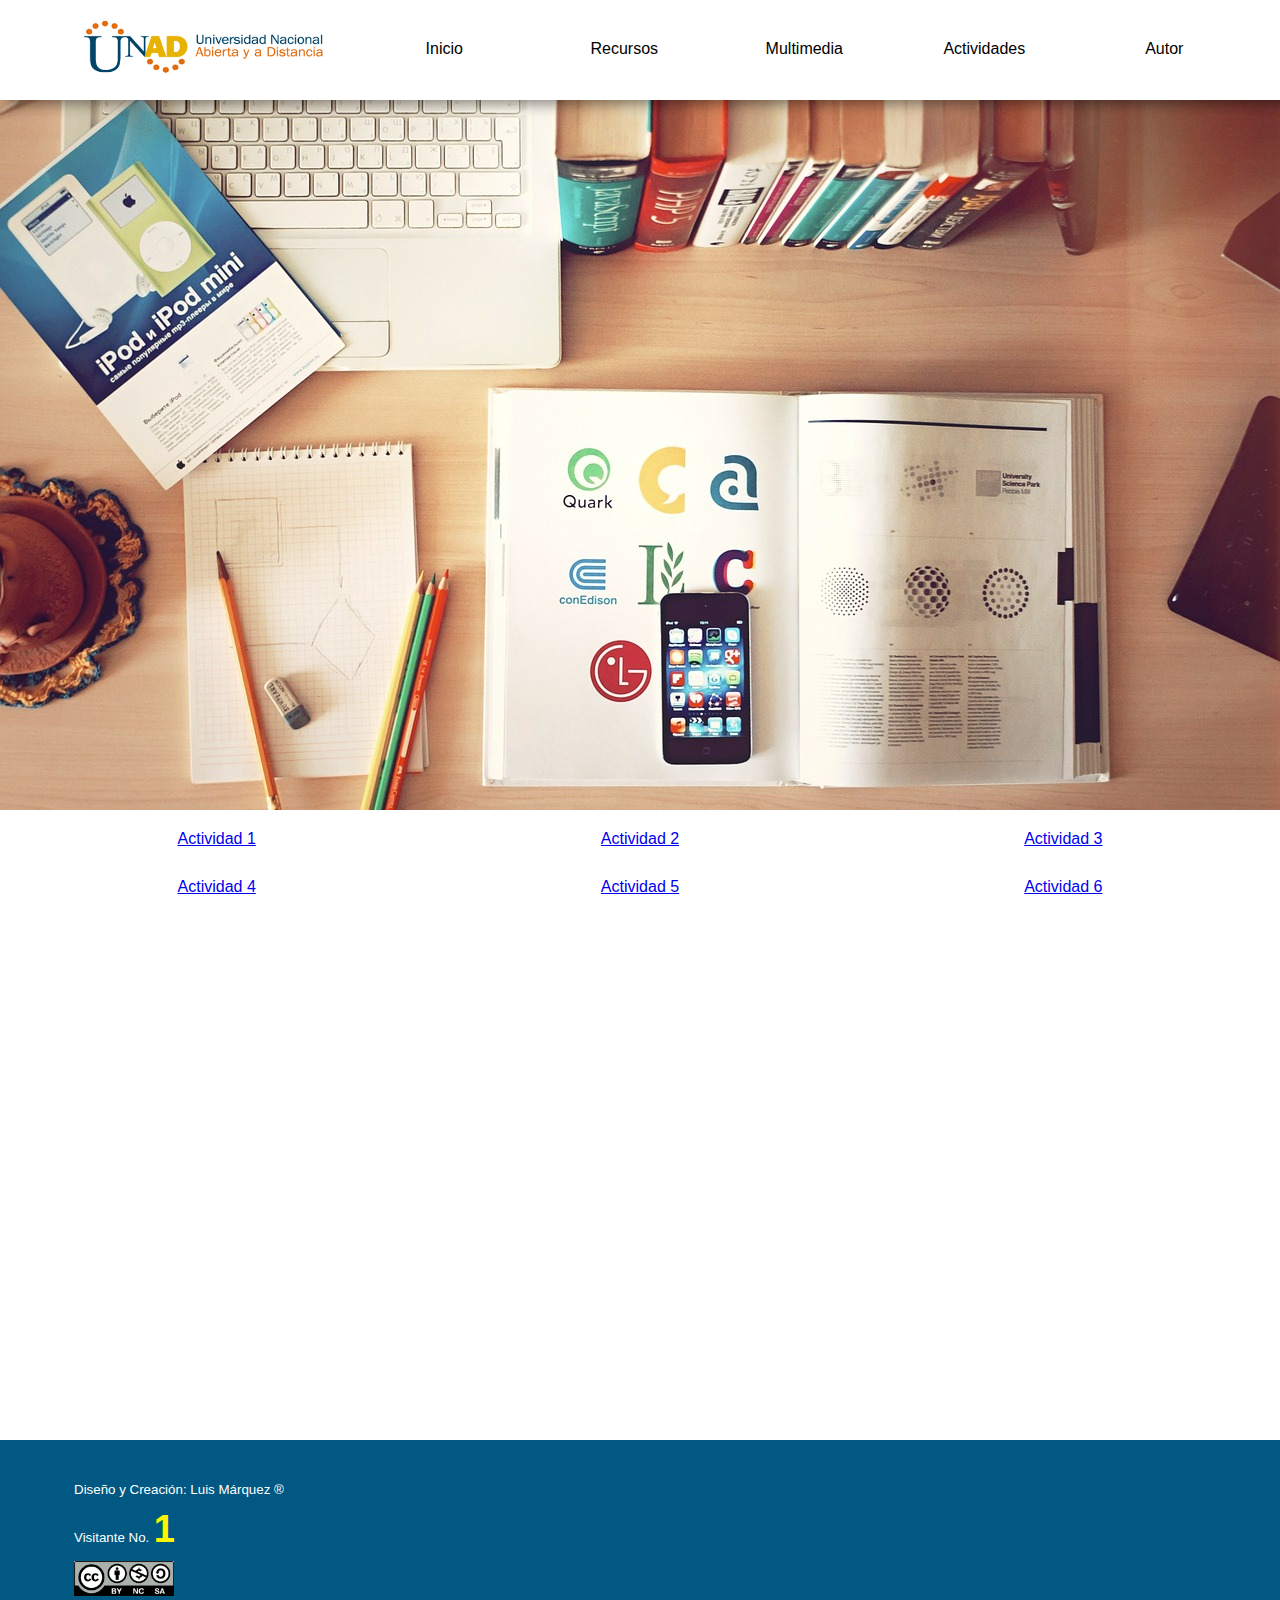
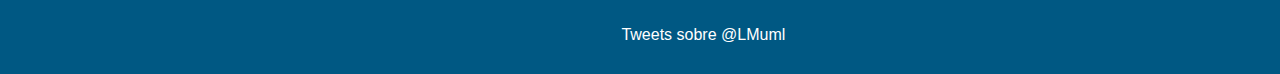
==== actividades.html @ 4ec0149e "Add files via upload" ====
<!DOCTYPE html>
<html lang="es">
	<title>Modelado de Datos</title>

	<meta charset="UTF-8">
	<!-- Etiquetas SEO -->
	<meta content="Luis Manuel Márquez Rodríguez" name="author">
	<meta content="Generar conocimiento sobre el Modelado de Datos con UML" name="description">
	<meta content="UML, Unified Modeling Language, diagrama de clases" name="keywords">
	<!-- Etiqueta visualización viewport -->
	<meta name="viewport" content="width=device-width, user-scalable=no, initial-scale=1.0, maximum-scale=1.0, minimum-scale=1.0">

	<style type="text/css">
		*{
			margin:0;
			padding:0;
			font-family:Arial;
		}

		main{
			width:100%;
		}

		#header{
			top:0;
			left:0;
			margin:auto;
			width:1366px;
			min-width: 1024px;
			height:100px;
			position:fixed;
			z-index:1000;
			background-color:rgba(255,255,255,1);
			-webkit-box-shadow: 3px 10px 13px -6px rgba(0,0,0,0.45);
			-moz-box-shadow: 3px 10px 13px -6px rgba(0,0,0,0.45);
			box-shadow: 3px 10px 13px -6px rgba(0,0,0,0.45);
		}

		.subheader{
			width:90%;
			margin:5px auto;
			border-collapse: separate;
		}

		.col1{
			width:300px;
			text-align: center;
		}

		.col2{
			width:90%;
			margin:auto;
			padding-left:12px;
		}

		.logo{
			width:250px;
			height:auto;
			padding:10px;
		}

		ul, li{
			text-align:center;
			list-style: none;
		}

		.nav li a{
			color:#000;
			min-width:150px;
			display:block;
			padding:10px 15px;
			background-color:rgba(255,255,255,1);
			text-decoration: none;
		}

		/* usando la pseudoclase hover */
		.nav li a:hover{
			background-color:rgba(63,137,201,.3);
		}

		.nav >li{
			float:left;
		}

		.nav li ul{
			display:none;
			position:absolute;
			min-width:150px;
		}

		.nav li:hover > ul{
			display:block;
		}

		.nav li ul li{
			z-index:1002;
			position:relative;
		}

		#activity{
			width:100%;
			height:90vh;
			position:relative;
			background-image:url('img/notebook-336634_1280.jpg');
			background-repeat:no-repeat;
			background-attachment: fixed;
			background-size:100%;
			background-origin: content-box;
			background-position: top center;
		}

		section{
			width: 100%;
			height:70vh;
		}

		.row{
			width:90%;
			margin:auto;
		}

		.table{
			width:100%;
			margin:auto;
			border-collapse: separate;
			border-spacing: 10px;
		}

		.table td{
			padding:10px;
			text-align: center;
		}

		.table > .modal{
			text-decoration:none;
		}

		footer{
			width:100%;
			height:20%;
			vertical-align: middle;
			background-color:rgba(0,88,131,1);
		}

		.aside{
			width: 48%;
			margin:30px auto;
			border-color:yellow solid 2px;
			display:inline-block;
		}

		.aside a{
			color:rgba(255,255,255,1);
			text-decoration: none;
		}

		.block{
			width:100%;
			border-spacing: 10px;
			border-collapse: separate;
			color:rgba(255,255,255,1);
		}

		#counter{
			color:rgba(253,245,0,1);
			text-align:center;
			font-size: 38px;
			font-weight: 700;
		}
	</style>
<body>

	<main>
		<div id="header">
			<table class="subheader">
				<tr>
					<td class="col1">
						<a href="https://www.unad.edu.co/"><img src="img/unad.png" class="logo" alt="Universidad Nacional Abierta y a Distancia"></a>
					</td>

					<td class="col2">
						<ul class="nav">
							<li><a href="#">Inicio</a></li>
							<li><a href="lecturas.html">Recursos</a>
								<ul>
									<li><a href="lecturas.html#lectura1">Lectura 1</a></li>
									<li><a href="lecturas.html#lectura2">Lectura 2</a></li>
									<li><a href="lecturas.html#lectura3">Lectura 3</a></li>
									<li><a href="lecturas.html#lectura4">Lectura 4</a></li>
									<li><a href="lecturas.html#lectura5">Lectura 5</a></li>
								</ul>
							</li>
							<li><a href="multimedia.html">Multimedia</a>
								<ul>
									<li><a href="multimedia.html#video1">Video 1</a></li>
									<li><a href="multimedia.html#video2">Video 2</a></li>
								</ul>
							</li>
							<li><a href="actividades.html">Actividades</a>
								<ul>
									<li><a href="actividades.html#tema1">Tema 1</a></li>
									<li><a href="actividades.html#tema2">Tema 2</a></li>
									<li><a href="actividades.html#tema3">Tema 3</a></li>
								</ul>
							</li>
							<li><a href="autor.html">Autor</a></li>
						</ul>
					</td>
				</tr>
			</table>
		</div>

		<section id="activity"></section>

		<section id="">
			<table class="table">
				<tr>
					<td><a href="actividad1" class="modal">Actividad 1</a></td>
					<td><a href="actividad2" class="modal">Actividad 2</a></td>
					<td><a href="actividad3" class="modal">Actividad 3</a></td>
				</tr>

				<tr>
					<td><a href="actividad4" class="modal">Actividad 4</a></td>
					<td><a href="actividad5" class="modal">Actividad 5</a></td>
					<td><a href="actividad6" class="modal">Actividad 6</a></td>
				</tr>
			</table>
		</section>

		<footer>
			<div class="container">
				<div class="row">
					<div class="aside">
						<table class="block">
							<tr>
								<td colspan="2">
									<small>Diseño y Creación: <a href="autor.html">Luis Márquez</a> &#174;</small>
								<td>
							</tr>

							<tr>
								<td>
									<small>Visitante No.</small>&nbsp;<strong id="counter"></strong>

									<script>
										var n = localStorage.getItem('on_load_counter');
										if(typeof(n) !== "undefined"){
											if(n === null){
												n = 0;
											}
											n++;
										}

										localStorage.setItem("on_load_counter", n);
										document.getElementById('counter').innerHTML = n;
									</script>
								</td>
							</tr>

							<tr>
								<td>
									<img src="img/commons.png" alt="license" style="width:100px; height:auto;">
								</td>
							</tr>
						</table>
					</div>

					<div class="aside">
						<a class="twitter-timeline"  href="https://twitter.com/search?q=%40LMuml" data-widget-id="848724895798349824">Tweets sobre @LMuml</a>
						<script>
							!function(d,s,id){var js,fjs=d.getElementsByTagName(s)[0],p=/^http:/.test(d.location)?'http':'https';if(!d.getElementById(id)){js=d.createElement(s);js.id=id;js.src=p+"://platform.twitter.com/widgets.js";fjs.parentNode.insertBefore(js,fjs);}}(document,"script","twitter-wjs");
						</script>          
					</div>	
				</div>			
			</div>
		</footer>
	</main>

	<script type="text/javascript" src="js/jquery-3.1.1.min.js"></script>

	
</body>
</html>
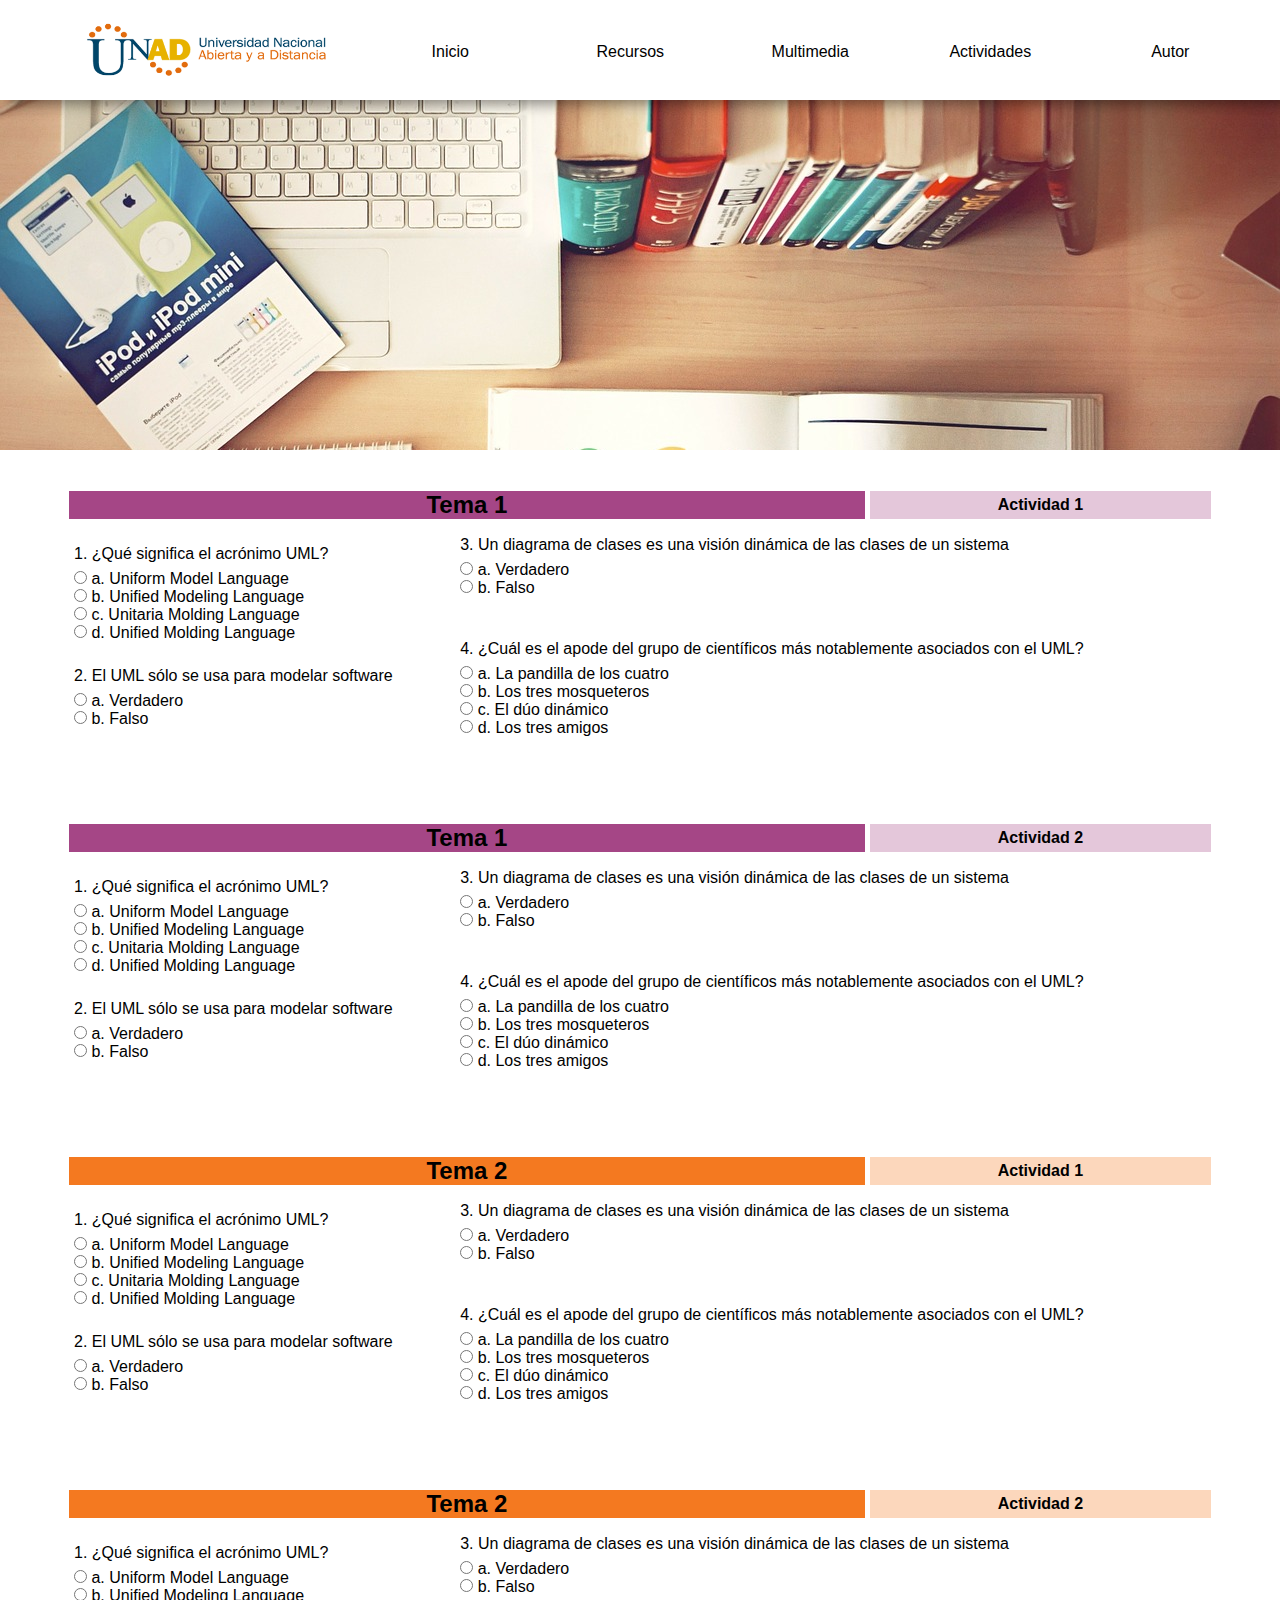
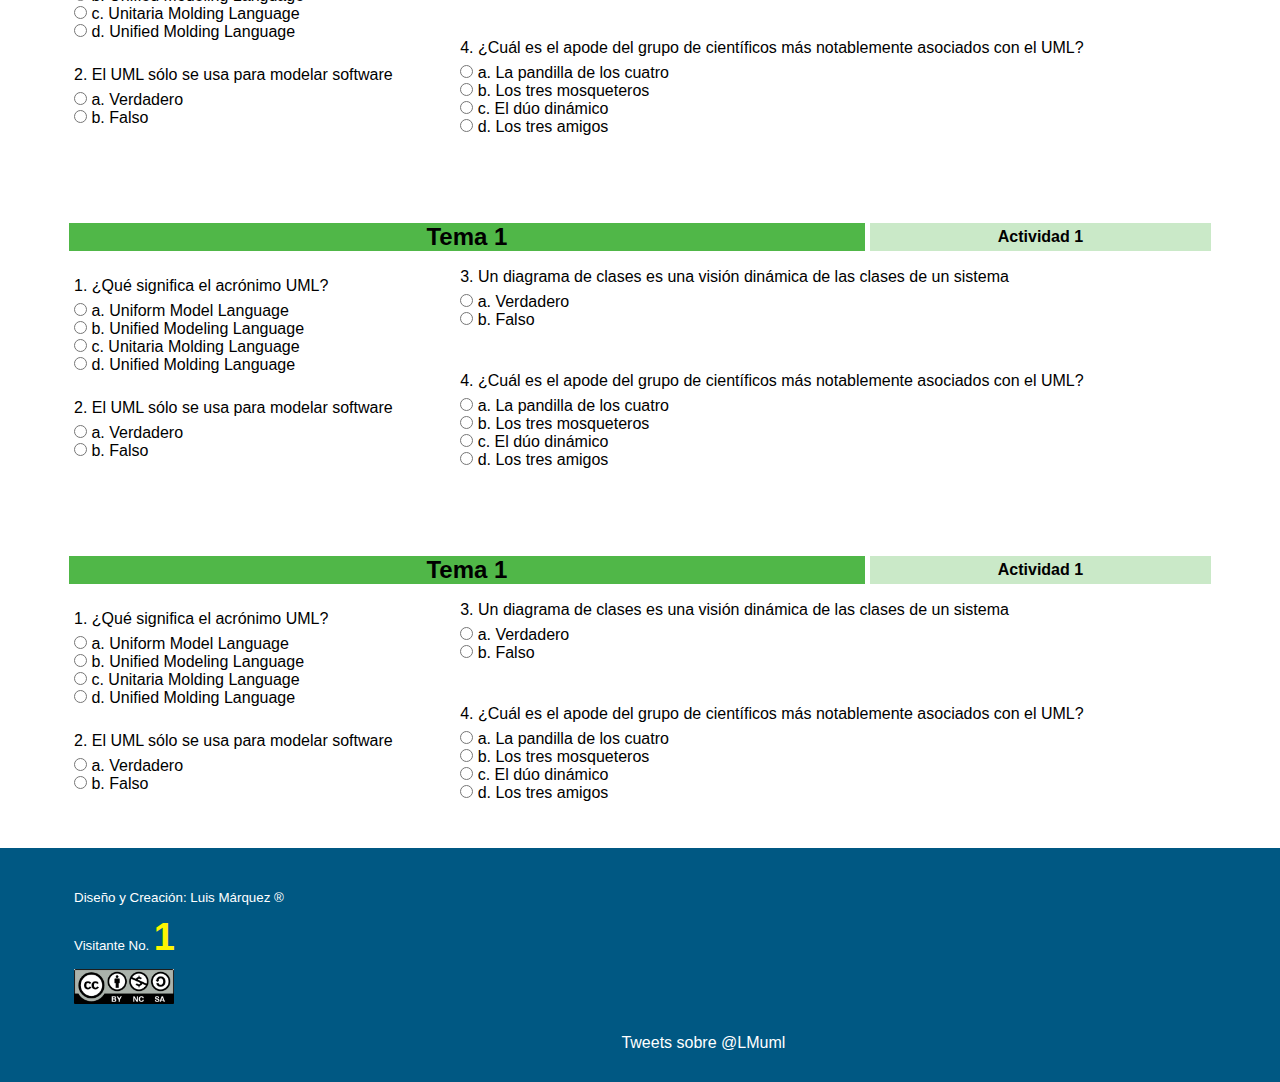
==== commit 4d4008c2: "Add files via upload" ====
--- a/actividades.html
+++ b/actividades.html
@@ -99,7 +99,7 @@
 
 		#activity{
 			width:100%;
-			height:90vh;
+			height:50vh;
 			position:relative;
 			background-image:url('img/notebook-336634_1280.jpg');
 			background-repeat:no-repeat;
@@ -111,7 +111,7 @@
 
 		section{
 			width: 100%;
-			height:70vh;
+			height:auto;
 		}
 
 		.row{
@@ -119,21 +119,18 @@
 			margin:auto;
 		}
 
-		.table{
+		table{
 			width:100%;
-			margin:auto;
-			border-collapse: separate;
-			border-spacing: 10px;
-		}
-
-		.table td{
-			padding:10px;
-			text-align: center;
-		}
-
-		.table > .modal{
-			text-decoration:none;
-		}
+			border-spacing:5px;
+			border-collapse:separate;
+		}
+
+		label, input[type="radio"]{
+			line-height: 2em;
+		}
+
+
+
 
 		footer{
 			width:100%;
@@ -198,9 +195,9 @@
 							</li>
 							<li><a href="actividades.html">Actividades</a>
 								<ul>
-									<li><a href="actividades.html#tema1">Tema 1</a></li>
-									<li><a href="actividades.html#tema2">Tema 2</a></li>
-									<li><a href="actividades.html#tema3">Tema 3</a></li>
+									<li><a href="actividades.html#tema1" id="tema1">Tema 1</a></li>
+									<li><a href="actividades.html#tema2" id="tema2">Tema 2</a></li>
+									<li><a href="actividades.html#tema3" id="tema3">Tema 3</a></li>
 								</ul>
 							</li>
 							<li><a href="autor.html">Autor</a></li>
@@ -212,20 +209,300 @@
 
 		<section id="activity"></section>
 
-		<section id="">
-			<table class="table">
-				<tr>
-					<td><a href="actividad1" class="modal">Actividad 1</a></td>
-					<td><a href="actividad2" class="modal">Actividad 2</a></td>
-					<td><a href="actividad3" class="modal">Actividad 3</a></td>
-				</tr>
-
-				<tr>
-					<td><a href="actividad4" class="modal">Actividad 4</a></td>
-					<td><a href="actividad5" class="modal">Actividad 5</a></td>
-					<td><a href="actividad6" class="modal">Actividad 6</a></td>
-				</tr>
-			</table>
+		<section>
+			<div class="container" id="tema1">
+				<div class="row">
+				<br><br>
+					<table>
+						<thead>
+							<th style="width:70%; background-color:rgba(165,70,134,1);"><h2>Tema 1</h2></th>
+							<th style="width:30%; background-color:rgba(165,70,134,.3);"><h4>Actividad 1</h4></th>
+						</thead>
+
+						<tr>
+							<td colspan="2">
+								<form action="">
+									<table>
+										<tr>
+											<td>
+												<label for="p1">1. ¿Qué significa el acrónimo UML?</label><br>
+												<input type="radio" name="p1[]" id="respuesta">&nbsp;a. Uniform Model Language <br>
+												<input type="radio" name="p1[]" id="respuesta">&nbsp;b. Unified Modeling Language <br>
+												<input type="radio" name="p1[]" id="respuesta">&nbsp;c. Unitaria Molding Language <br>
+												<input type="radio" name="p1[]" id="respuesta">&nbsp;d. Unified Molding Language <br>								
+
+												<br>
+												<label for="p2">2. El UML sólo se usa para modelar software</label><br>
+												<input type="radio" name="p2[]" id="respuesta">&nbsp;a. Verdadero <br>
+												<input type="radio" name="p2[]" id="respuesta">&nbsp;b. Falso <br>
+											</td>
+
+											<td>
+												<label for="p3">3. Un diagrama de clases es una visión dinámica de las clases de un sistema</label><br>
+												<input type="radio" name="p3[]" id="respuesta">&nbsp;a. Verdadero <br>
+												<input type="radio" name="p3[]" id="respuesta">&nbsp;b. Falso <br>
+
+												<br><br>
+
+												<label for="p1">4. ¿Cuál es el apode del grupo de científicos más notablemente asociados con el UML?</label><br>
+												<input type="radio" name="p4[]" id="respuesta">&nbsp;a. La pandilla de los cuatro <br>
+												<input type="radio" name="p4[]" id="respuesta">&nbsp;b. Los tres mosqueteros <br>
+												<input type="radio" name="p4[]" id="respuesta">&nbsp;c. El dúo dinámico <br>
+												<input type="radio" name="p4[]" id="respuesta">&nbsp;d. Los tres amigos <br>											
+											</td>
+										</tr>
+									</table>				
+								</form>
+							</td>
+						</tr>
+					</table>
+					<br><br>					
+				</div>
+
+				<div class="row">
+				<br><br>
+					<table>
+						<thead>
+							<th style="width:70%; background-color:rgba(165,70,134,1);"><h2>Tema 1</h2></th>
+							<th style="width:30%; background-color:rgba(165,70,134,.3);"><h4>Actividad 2</h4></th>
+						</thead>
+
+						<tr>
+							<td colspan="2">
+								<form action="">
+									<table>
+										<tr>
+											<td>
+												<label for="p1">1. ¿Qué significa el acrónimo UML?</label><br>
+												<input type="radio" name="p1[]" id="respuesta">&nbsp;a. Uniform Model Language <br>
+												<input type="radio" name="p1[]" id="respuesta">&nbsp;b. Unified Modeling Language <br>
+												<input type="radio" name="p1[]" id="respuesta">&nbsp;c. Unitaria Molding Language <br>
+												<input type="radio" name="p1[]" id="respuesta">&nbsp;d. Unified Molding Language <br>								
+
+												<br>
+												<label for="p2">2. El UML sólo se usa para modelar software</label><br>
+												<input type="radio" name="p2[]" id="respuesta">&nbsp;a. Verdadero <br>
+												<input type="radio" name="p2[]" id="respuesta">&nbsp;b. Falso <br>
+											</td>
+
+											<td>
+												<label for="p3">3. Un diagrama de clases es una visión dinámica de las clases de un sistema</label><br>
+												<input type="radio" name="p3[]" id="respuesta">&nbsp;a. Verdadero <br>
+												<input type="radio" name="p3[]" id="respuesta">&nbsp;b. Falso <br>
+
+												<br><br>
+
+												<label for="p1">4. ¿Cuál es el apode del grupo de científicos más notablemente asociados con el UML?</label><br>
+												<input type="radio" name="p4[]" id="respuesta">&nbsp;a. La pandilla de los cuatro <br>
+												<input type="radio" name="p4[]" id="respuesta">&nbsp;b. Los tres mosqueteros <br>
+												<input type="radio" name="p4[]" id="respuesta">&nbsp;c. El dúo dinámico <br>
+												<input type="radio" name="p4[]" id="respuesta">&nbsp;d. Los tres amigos <br>											
+											</td>
+										</tr>
+									</table>				
+								</form>
+							</td>
+						</tr>
+					</table>
+					<br><br>					
+				</div>
+			</div>
+
+			<div class="container" id="tema2">
+				<div class="row">
+				<br><br>
+					<table>
+						<thead>
+							<th style="width:70%; background-color:rgba(244,121,32,1);"><h2>Tema 2</h2></th>
+							<th style="width:30%; background-color:rgba(244,121,32,.3);"><h4>Actividad 1</h4></th>
+						</thead>
+
+						<tr>
+							<td colspan="2">
+								<form action="">
+									<table>
+										<tr>
+											<td>
+												<label for="p1">1. ¿Qué significa el acrónimo UML?</label><br>
+												<input type="radio" name="p1[]" id="respuesta">&nbsp;a. Uniform Model Language <br>
+												<input type="radio" name="p1[]" id="respuesta">&nbsp;b. Unified Modeling Language <br>
+												<input type="radio" name="p1[]" id="respuesta">&nbsp;c. Unitaria Molding Language <br>
+												<input type="radio" name="p1[]" id="respuesta">&nbsp;d. Unified Molding Language <br>								
+
+												<br>
+												<label for="p2">2. El UML sólo se usa para modelar software</label><br>
+												<input type="radio" name="p2[]" id="respuesta">&nbsp;a. Verdadero <br>
+												<input type="radio" name="p2[]" id="respuesta">&nbsp;b. Falso <br>
+											</td>
+
+											<td>
+												<label for="p3">3. Un diagrama de clases es una visión dinámica de las clases de un sistema</label><br>
+												<input type="radio" name="p3[]" id="respuesta">&nbsp;a. Verdadero <br>
+												<input type="radio" name="p3[]" id="respuesta">&nbsp;b. Falso <br>
+
+												<br><br>
+
+												<label for="p1">4. ¿Cuál es el apode del grupo de científicos más notablemente asociados con el UML?</label><br>
+												<input type="radio" name="p4[]" id="respuesta">&nbsp;a. La pandilla de los cuatro <br>
+												<input type="radio" name="p4[]" id="respuesta">&nbsp;b. Los tres mosqueteros <br>
+												<input type="radio" name="p4[]" id="respuesta">&nbsp;c. El dúo dinámico <br>
+												<input type="radio" name="p4[]" id="respuesta">&nbsp;d. Los tres amigos <br>											
+											</td>
+										</tr>
+									</table>				
+								</form>
+							</td>
+						</tr>
+					</table>
+					<br><br>					
+				</div>
+
+				<div class="row">
+				<br><br>
+					<table>
+						<thead>
+							<th style="width:70%; background-color:rgba(244,121,32,1);"><h2>Tema 2</h2></th>
+							<th style="width:30%; background-color:rgba(244,121,32,.3);"><h4>Actividad 2</h4></th>
+						</thead>
+
+						<tr>
+							<td colspan="2">
+								<form action="">
+									<table>
+										<tr>
+											<td>
+												<label for="p1">1. ¿Qué significa el acrónimo UML?</label><br>
+												<input type="radio" name="p1[]" id="respuesta">&nbsp;a. Uniform Model Language <br>
+												<input type="radio" name="p1[]" id="respuesta">&nbsp;b. Unified Modeling Language <br>
+												<input type="radio" name="p1[]" id="respuesta">&nbsp;c. Unitaria Molding Language <br>
+												<input type="radio" name="p1[]" id="respuesta">&nbsp;d. Unified Molding Language <br>								
+
+												<br>
+												<label for="p2">2. El UML sólo se usa para modelar software</label><br>
+												<input type="radio" name="p2[]" id="respuesta">&nbsp;a. Verdadero <br>
+												<input type="radio" name="p2[]" id="respuesta">&nbsp;b. Falso <br>
+											</td>
+
+											<td>
+												<label for="p3">3. Un diagrama de clases es una visión dinámica de las clases de un sistema</label><br>
+												<input type="radio" name="p3[]" id="respuesta">&nbsp;a. Verdadero <br>
+												<input type="radio" name="p3[]" id="respuesta">&nbsp;b. Falso <br>
+
+												<br><br>
+
+												<label for="p1">4. ¿Cuál es el apode del grupo de científicos más notablemente asociados con el UML?</label><br>
+												<input type="radio" name="p4[]" id="respuesta">&nbsp;a. La pandilla de los cuatro <br>
+												<input type="radio" name="p4[]" id="respuesta">&nbsp;b. Los tres mosqueteros <br>
+												<input type="radio" name="p4[]" id="respuesta">&nbsp;c. El dúo dinámico <br>
+												<input type="radio" name="p4[]" id="respuesta">&nbsp;d. Los tres amigos <br>											
+											</td>
+										</tr>
+									</table>				
+								</form>
+							</td>
+						</tr>
+					</table>
+					<br><br>					
+				</div>
+			</div>
+
+			<div class="container" id="tema3">
+				<div class="row">
+				<br><br>
+					<table>
+						<thead>
+							<th style="width:70%; background-color:rgba(80,183,72,1);"><h2>Tema 1</h2></th>
+							<th style="width:30%; background-color:rgba(80,183,72,.3);"><h4>Actividad 1</h4></th>
+						</thead>
+
+						<tr>
+							<td colspan="2">
+								<form action="">
+									<table>
+										<tr>
+											<td>
+												<label for="p1">1. ¿Qué significa el acrónimo UML?</label><br>
+												<input type="radio" name="p1[]" id="respuesta">&nbsp;a. Uniform Model Language <br>
+												<input type="radio" name="p1[]" id="respuesta">&nbsp;b. Unified Modeling Language <br>
+												<input type="radio" name="p1[]" id="respuesta">&nbsp;c. Unitaria Molding Language <br>
+												<input type="radio" name="p1[]" id="respuesta">&nbsp;d. Unified Molding Language <br>								
+
+												<br>
+												<label for="p2">2. El UML sólo se usa para modelar software</label><br>
+												<input type="radio" name="p2[]" id="respuesta">&nbsp;a. Verdadero <br>
+												<input type="radio" name="p2[]" id="respuesta">&nbsp;b. Falso <br>
+											</td>
+
+											<td>
+												<label for="p3">3. Un diagrama de clases es una visión dinámica de las clases de un sistema</label><br>
+												<input type="radio" name="p3[]" id="respuesta">&nbsp;a. Verdadero <br>
+												<input type="radio" name="p3[]" id="respuesta">&nbsp;b. Falso <br>
+
+												<br><br>
+
+												<label for="p1">4. ¿Cuál es el apode del grupo de científicos más notablemente asociados con el UML?</label><br>
+												<input type="radio" name="p4[]" id="respuesta">&nbsp;a. La pandilla de los cuatro <br>
+												<input type="radio" name="p4[]" id="respuesta">&nbsp;b. Los tres mosqueteros <br>
+												<input type="radio" name="p4[]" id="respuesta">&nbsp;c. El dúo dinámico <br>
+												<input type="radio" name="p4[]" id="respuesta">&nbsp;d. Los tres amigos <br>											
+											</td>
+										</tr>
+									</table>				
+								</form>
+							</td>
+						</tr>
+					</table>
+					<br><br>					
+				</div>
+
+				<div class="row">
+				<br><br>
+					<table>
+						<thead>
+							<th style="width:70%; background-color:rgba(80,183,72,1);"><h2>Tema 1</h2></th>
+							<th style="width:30%; background-color:rgba(80,183,72,.3);"><h4>Actividad 1</h4></th>
+						</thead>
+
+						<tr>
+							<td colspan="2">
+								<form action="">
+									<table>
+										<tr>
+											<td>
+												<label for="p1">1. ¿Qué significa el acrónimo UML?</label><br>
+												<input type="radio" name="p1[]" id="respuesta">&nbsp;a. Uniform Model Language <br>
+												<input type="radio" name="p1[]" id="respuesta">&nbsp;b. Unified Modeling Language <br>
+												<input type="radio" name="p1[]" id="respuesta">&nbsp;c. Unitaria Molding Language <br>
+												<input type="radio" name="p1[]" id="respuesta">&nbsp;d. Unified Molding Language <br>								
+
+												<br>
+												<label for="p2">2. El UML sólo se usa para modelar software</label><br>
+												<input type="radio" name="p2[]" id="respuesta">&nbsp;a. Verdadero <br>
+												<input type="radio" name="p2[]" id="respuesta">&nbsp;b. Falso <br>
+											</td>
+
+											<td>
+												<label for="p3">3. Un diagrama de clases es una visión dinámica de las clases de un sistema</label><br>
+												<input type="radio" name="p3[]" id="respuesta">&nbsp;a. Verdadero <br>
+												<input type="radio" name="p3[]" id="respuesta">&nbsp;b. Falso <br>
+
+												<br><br>
+
+												<label for="p1">4. ¿Cuál es el apode del grupo de científicos más notablemente asociados con el UML?</label><br>
+												<input type="radio" name="p4[]" id="respuesta">&nbsp;a. La pandilla de los cuatro <br>
+												<input type="radio" name="p4[]" id="respuesta">&nbsp;b. Los tres mosqueteros <br>
+												<input type="radio" name="p4[]" id="respuesta">&nbsp;c. El dúo dinámico <br>
+												<input type="radio" name="p4[]" id="respuesta">&nbsp;d. Los tres amigos <br>											
+											</td>
+										</tr>
+									</table>				
+								</form>
+							</td>
+						</tr>
+					</table>
+					<br><br>					
+				</div>
+			</div>
 		</section>
 
 		<footer>
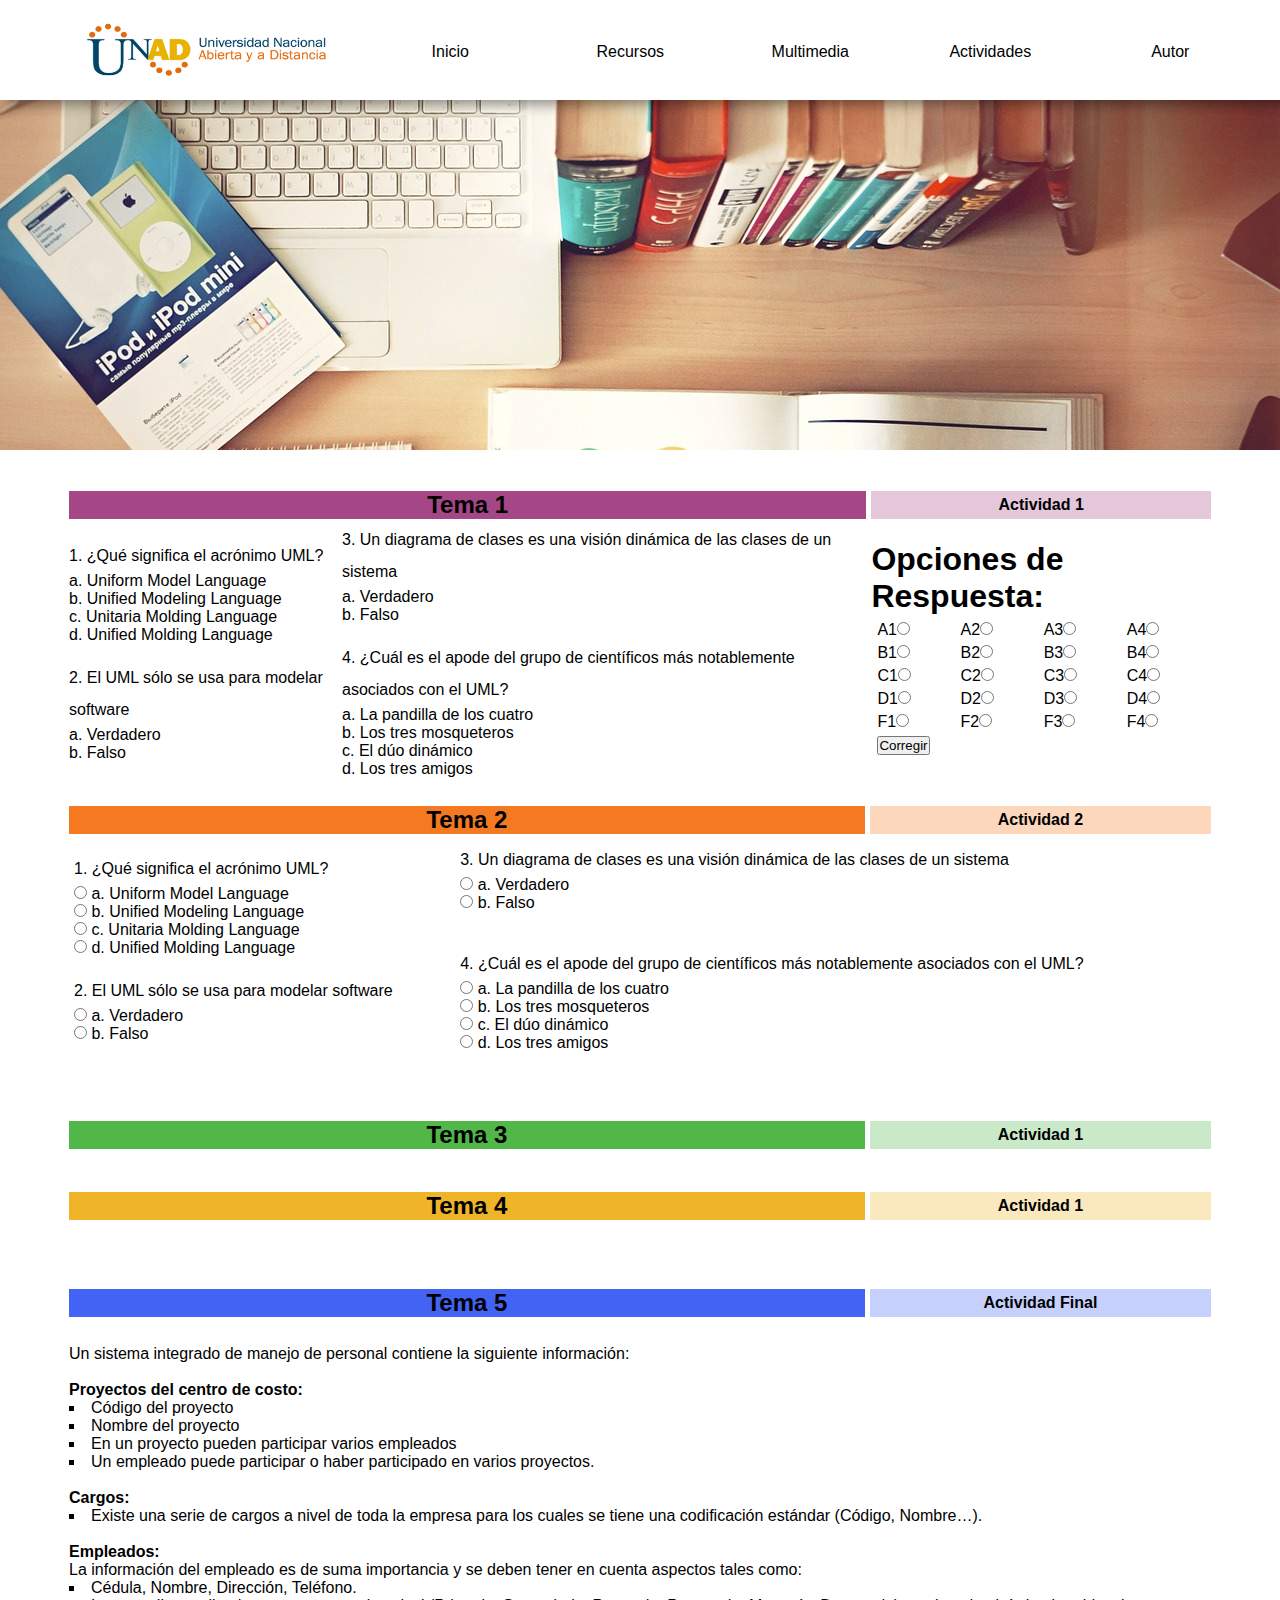
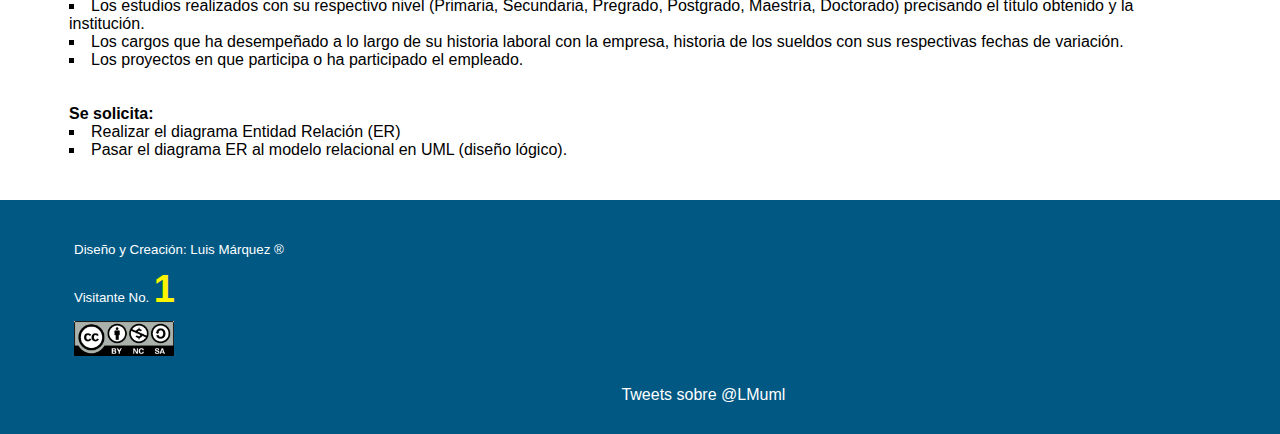
==== commit cb8d789c: "Add files via upload" ====
--- a/actividades.html
+++ b/actividades.html
@@ -129,9 +129,6 @@
 			line-height: 2em;
 		}
 
-
-
-
 		footer{
 			width:100%;
 			height:20%;
@@ -177,7 +174,7 @@
 
 					<td class="col2">
 						<ul class="nav">
-							<li><a href="#">Inicio</a></li>
+							<li><a href="index.html">Inicio</a></li>
 							<li><a href="lecturas.html">Recursos</a>
 								<ul>
 									<li><a href="lecturas.html#lectura1">Lectura 1</a></li>
@@ -195,9 +192,9 @@
 							</li>
 							<li><a href="actividades.html">Actividades</a>
 								<ul>
-									<li><a href="actividades.html#tema1" id="tema1">Tema 1</a></li>
-									<li><a href="actividades.html#tema2" id="tema2">Tema 2</a></li>
-									<li><a href="actividades.html#tema3" id="tema3">Tema 3</a></li>
+									<li><a href="#tema1" id="tema1">Tema 1</a></li>
+									<li><a href="#tema2" id="tema2">Tema 2</a></li>
+									<li><a href="#tema3" id="tema3">Tema 3</a></li>
 								</ul>
 							</li>
 							<li><a href="autor.html">Autor</a></li>
@@ -215,8 +212,86 @@
 				<br><br>
 					<table>
 						<thead>
-							<th style="width:70%; background-color:rgba(165,70,134,1);"><h2>Tema 1</h2></th>
+							<th colspan="2" style="width:70%; background-color:rgba(165,70,134,1);"><h2>Tema 1</h2></th>
 							<th style="width:30%; background-color:rgba(165,70,134,.3);"><h4>Actividad 1</h4></th>
+						</thead>
+
+						<tr>
+							<td>
+								<label for="p1">1. ¿Qué significa el acrónimo UML?</label><br>
+								a. Uniform Model Language <br>
+								b. Unified Modeling Language <br>
+								c. Unitaria Molding Language <br>
+								d. Unified Molding Language <br>								
+
+								<br>
+								<label for="p2">2. El UML sólo se usa para modelar software</label><br>
+								a. Verdadero <br>
+								b. Falso <br>
+							</td>
+
+							<td>
+								<label for="p3">3. Un diagrama de clases es una visión dinámica de las clases de un sistema</label><br>
+								a. Verdadero <br>
+								b. Falso <br>
+
+								<br>
+								<label for="p1">4. ¿Cuál es el apode del grupo de científicos más notablemente asociados con el UML?</label><br>
+								a. La pandilla de los cuatro <br>
+								b. Los tres mosqueteros <br>
+								c. El dúo dinámico <br>
+								d. Los tres amigos <br>
+							</td>
+
+							<td>
+								<h1>Opciones de Respuesta:</h1>
+								<table style="float:left; border: 1px solid white; margin-right:.5em;">
+								 <tr>
+										<td>A1<input type="radio" value="a1" name="1" /></td>
+										<td>A2<input type="radio" value="a2" name="1"/></td>
+										<td>A3<input type="radio" value="a3" name="1" /></td>
+										<td>A4<input type="radio" value="a4" name="1" /></td>
+								 </tr> 
+								 <tr>
+										<td>B1<input type="radio" value="b1" name="2" /></td>
+										<td>B2<input type="radio" value="b2" name="2"/></td>
+										<td>B3<input type="radio" value="b3" name="2" /></td>
+										<td>B4<input type="radio" value="b4" name="2" /></td>
+								 </tr> 
+								 <tr>
+										<td>C1<input type="radio" value="c1" name="3" /></td>
+										<td>C2<input type="radio" value="c2" name="3"/></td>
+										<td>C3<input type="radio" value="c3" name="3" /></td>
+										<td>C4<input type="radio" value="c4" name="3" /></td>
+								 </tr> 
+								 <tr>
+										<td>D1<input type="radio" value="d1" name="4" /></td>
+										<td>D2<input type="radio" value="d2" name="4"/></td>
+										<td>D3<input type="radio" value="d3" name="4" /></td>
+										<td>D4<input type="radio" value="d4" name="4" /></td>
+								 </tr> 
+								 <tr>
+										<td>F1<input type="radio" value="f1" name="5" /></td>
+										<td>F2<input type="radio" value="f2" name="5"/></td>
+										<td>F3<input type="radio" value="f3" name="5" /></td>
+										<td>F4<input type="radio" value="f4" name="5" /></td>
+								 </tr> 
+								 <tr> <td colspan="2"> 
+								 <input type="button" value="Corregir" onclick="comprobarRadio(respuestaCorrecta)" /></td></tr>
+								</table>
+								  <div id="solucion"></div>
+								 </div>
+							</td>
+						</tr>
+					</table>				
+				</div>
+
+				<div class="row">
+				<br>
+					<table>
+						<thead>
+							<th style="width:70%; background-color:rgba(244,121,32,1);"><h2>Tema 2</h2></th>
+							<th style="width:30%; background-color:rgba(244,121,32,.3);"><h4>Actividad 2</h4></th>
 						</thead>
 
 						<tr>
@@ -258,13 +333,15 @@
 					</table>
 					<br><br>					
 				</div>
-
-				<div class="row">
-				<br><br>
+			</div>
+
+			<div class="container" id="tema2">
+				<div class="row">
+				<br>
 					<table>
 						<thead>
-							<th style="width:70%; background-color:rgba(165,70,134,1);"><h2>Tema 1</h2></th>
-							<th style="width:30%; background-color:rgba(165,70,134,.3);"><h4>Actividad 2</h4></th>
+							<th style="width:70%; background-color:rgba(80,183,72,1);"><h2>Tema 3</h2></th>
+							<th style="width:30%; background-color:rgba(80,183,72,.3);"><h4>Actividad 1</h4></th>
 						</thead>
 
 						<tr>
@@ -273,234 +350,81 @@
 									<table>
 										<tr>
 											<td>
-												<label for="p1">1. ¿Qué significa el acrónimo UML?</label><br>
-												<input type="radio" name="p1[]" id="respuesta">&nbsp;a. Uniform Model Language <br>
-												<input type="radio" name="p1[]" id="respuesta">&nbsp;b. Unified Modeling Language <br>
-												<input type="radio" name="p1[]" id="respuesta">&nbsp;c. Unitaria Molding Language <br>
-												<input type="radio" name="p1[]" id="respuesta">&nbsp;d. Unified Molding Language <br>								
-
-												<br>
-												<label for="p2">2. El UML sólo se usa para modelar software</label><br>
-												<input type="radio" name="p2[]" id="respuesta">&nbsp;a. Verdadero <br>
-												<input type="radio" name="p2[]" id="respuesta">&nbsp;b. Falso <br>
-											</td>
-
-											<td>
-												<label for="p3">3. Un diagrama de clases es una visión dinámica de las clases de un sistema</label><br>
-												<input type="radio" name="p3[]" id="respuesta">&nbsp;a. Verdadero <br>
-												<input type="radio" name="p3[]" id="respuesta">&nbsp;b. Falso <br>
-
-												<br><br>
-
-												<label for="p1">4. ¿Cuál es el apode del grupo de científicos más notablemente asociados con el UML?</label><br>
-												<input type="radio" name="p4[]" id="respuesta">&nbsp;a. La pandilla de los cuatro <br>
-												<input type="radio" name="p4[]" id="respuesta">&nbsp;b. Los tres mosqueteros <br>
-												<input type="radio" name="p4[]" id="respuesta">&nbsp;c. El dúo dinámico <br>
-												<input type="radio" name="p4[]" id="respuesta">&nbsp;d. Los tres amigos <br>											
+										
 											</td>
 										</tr>
 									</table>				
 								</form>
 							</td>
 						</tr>
-					</table>
-					<br><br>					
-				</div>
-			</div>
-
-			<div class="container" id="tema2">
-				<div class="row">
-				<br><br>
+					</table>					
+				</div>
+
+				<div class="row">
+				<br>
 					<table>
 						<thead>
-							<th style="width:70%; background-color:rgba(244,121,32,1);"><h2>Tema 2</h2></th>
-							<th style="width:30%; background-color:rgba(244,121,32,.3);"><h4>Actividad 1</h4></th>
+							<th style="width:70%; background-color:rgba(240,180,41,1);"><h2>Tema 4</h2></th>
+							<th style="width:30%; background-color:rgba(240,180,41,.3);"><h4>Actividad 1</h4></th>
 						</thead>
 
 						<tr>
 							<td colspan="2">
-								<form action="">
-									<table>
-										<tr>
-											<td>
-												<label for="p1">1. ¿Qué significa el acrónimo UML?</label><br>
-												<input type="radio" name="p1[]" id="respuesta">&nbsp;a. Uniform Model Language <br>
-												<input type="radio" name="p1[]" id="respuesta">&nbsp;b. Unified Modeling Language <br>
-												<input type="radio" name="p1[]" id="respuesta">&nbsp;c. Unitaria Molding Language <br>
-												<input type="radio" name="p1[]" id="respuesta">&nbsp;d. Unified Molding Language <br>								
-
-												<br>
-												<label for="p2">2. El UML sólo se usa para modelar software</label><br>
-												<input type="radio" name="p2[]" id="respuesta">&nbsp;a. Verdadero <br>
-												<input type="radio" name="p2[]" id="respuesta">&nbsp;b. Falso <br>
-											</td>
-
-											<td>
-												<label for="p3">3. Un diagrama de clases es una visión dinámica de las clases de un sistema</label><br>
-												<input type="radio" name="p3[]" id="respuesta">&nbsp;a. Verdadero <br>
-												<input type="radio" name="p3[]" id="respuesta">&nbsp;b. Falso <br>
-
-												<br><br>
-
-												<label for="p1">4. ¿Cuál es el apode del grupo de científicos más notablemente asociados con el UML?</label><br>
-												<input type="radio" name="p4[]" id="respuesta">&nbsp;a. La pandilla de los cuatro <br>
-												<input type="radio" name="p4[]" id="respuesta">&nbsp;b. Los tres mosqueteros <br>
-												<input type="radio" name="p4[]" id="respuesta">&nbsp;c. El dúo dinámico <br>
-												<input type="radio" name="p4[]" id="respuesta">&nbsp;d. Los tres amigos <br>											
-											</td>
-										</tr>
-									</table>				
-								</form>
+
 							</td>
 						</tr>
 					</table>
 					<br><br>					
 				</div>
-
-				<div class="row">
-				<br><br>
+			</div>
+
+			<div class="container" id="tema3">
+				<div class="row">
+				<br>
 					<table>
 						<thead>
-							<th style="width:70%; background-color:rgba(244,121,32,1);"><h2>Tema 2</h2></th>
-							<th style="width:30%; background-color:rgba(244,121,32,.3);"><h4>Actividad 2</h4></th>
+							<th style="width:70%; background-color:rgba(67,99,244,1);"><h2>Tema 5</h2></th>
+							<th style="width:30%; background-color:rgba(67,99,244,.3);"><h4>Actividad Final</h4></th>
 						</thead>
-
+					</table>				
+				</div>
+
+				<br>
+
+				<div class="row">
+					<table>
 						<tr>
-							<td colspan="2">
-								<form action="">
-									<table>
-										<tr>
-											<td>
-												<label for="p1">1. ¿Qué significa el acrónimo UML?</label><br>
-												<input type="radio" name="p1[]" id="respuesta">&nbsp;a. Uniform Model Language <br>
-												<input type="radio" name="p1[]" id="respuesta">&nbsp;b. Unified Modeling Language <br>
-												<input type="radio" name="p1[]" id="respuesta">&nbsp;c. Unitaria Molding Language <br>
-												<input type="radio" name="p1[]" id="respuesta">&nbsp;d. Unified Molding Language <br>								
-
-												<br>
-												<label for="p2">2. El UML sólo se usa para modelar software</label><br>
-												<input type="radio" name="p2[]" id="respuesta">&nbsp;a. Verdadero <br>
-												<input type="radio" name="p2[]" id="respuesta">&nbsp;b. Falso <br>
-											</td>
-
-											<td>
-												<label for="p3">3. Un diagrama de clases es una visión dinámica de las clases de un sistema</label><br>
-												<input type="radio" name="p3[]" id="respuesta">&nbsp;a. Verdadero <br>
-												<input type="radio" name="p3[]" id="respuesta">&nbsp;b. Falso <br>
-
-												<br><br>
-
-												<label for="p1">4. ¿Cuál es el apode del grupo de científicos más notablemente asociados con el UML?</label><br>
-												<input type="radio" name="p4[]" id="respuesta">&nbsp;a. La pandilla de los cuatro <br>
-												<input type="radio" name="p4[]" id="respuesta">&nbsp;b. Los tres mosqueteros <br>
-												<input type="radio" name="p4[]" id="respuesta">&nbsp;c. El dúo dinámico <br>
-												<input type="radio" name="p4[]" id="respuesta">&nbsp;d. Los tres amigos <br>											
-											</td>
-										</tr>
-									</table>				
-								</form>
+							<td>
+						<p>Un sistema integrado de manejo de personal contiene la siguiente información:</p>
+						<br>
+
+						<p><strong>Proyectos del centro de costo:</strong></p>
+						<li style="text-align:left; list-style: square inside">Código del proyecto</li>
+						<li style="text-align:left; list-style: square inside">Nombre del proyecto</li>
+						<li style="text-align:left; list-style: square inside">En un proyecto pueden participar varios empleados</li>
+						<li style="text-align:left; list-style: square inside">Un empleado puede participar o haber participado en varios proyectos.</li>
+						<br>
+
+						<p><strong>Cargos:</strong></p>
+						<li style="text-align:left; list-style: square inside">Existe una serie de cargos a nivel de toda la empresa para los cuales se tiene una codificación estándar (Código, Nombre…).</li>
+
+						<br>
+						<p><strong>Empleados:</strong></p>
+						<p>La información del empleado es de suma importancia y se deben tener en cuenta aspectos tales como:</p>
+						<li style="text-align:left; list-style: square inside">Cédula, Nombre, Dirección, Teléfono.</li>
+						<li style="text-align:left; list-style: square inside">Los estudios realizados con su respectivo nivel (Primaria, Secundaria, Pregrado, Postgrado, Maestría, Doctorado) precisando el título obtenido y la institución.</li>
+						<li style="text-align:left; list-style: square inside">Los cargos que ha desempeñado a lo largo de su historia laboral con la empresa, historia de los sueldos con sus respectivas fechas de variación.</li>
+						<li style="text-align:left; list-style: square inside">Los proyectos en que participa o ha participado el empleado.</li>
+
+						<br><br>
+						<p><strong>Se solicita:</strong></p>
+						<li style="text-align:left; list-style: square inside">Realizar el diagrama Entidad Relación (ER)</li>
+						<li style="text-align:left; list-style: square inside">Pasar el diagrama ER al modelo relacional en UML (diseño lógico).</li>
+
+						<br><br>							
 							</td>
 						</tr>
 					</table>
-					<br><br>					
-				</div>
-			</div>
-
-			<div class="container" id="tema3">
-				<div class="row">
-				<br><br>
-					<table>
-						<thead>
-							<th style="width:70%; background-color:rgba(80,183,72,1);"><h2>Tema 1</h2></th>
-							<th style="width:30%; background-color:rgba(80,183,72,.3);"><h4>Actividad 1</h4></th>
-						</thead>
-
-						<tr>
-							<td colspan="2">
-								<form action="">
-									<table>
-										<tr>
-											<td>
-												<label for="p1">1. ¿Qué significa el acrónimo UML?</label><br>
-												<input type="radio" name="p1[]" id="respuesta">&nbsp;a. Uniform Model Language <br>
-												<input type="radio" name="p1[]" id="respuesta">&nbsp;b. Unified Modeling Language <br>
-												<input type="radio" name="p1[]" id="respuesta">&nbsp;c. Unitaria Molding Language <br>
-												<input type="radio" name="p1[]" id="respuesta">&nbsp;d. Unified Molding Language <br>								
-
-												<br>
-												<label for="p2">2. El UML sólo se usa para modelar software</label><br>
-												<input type="radio" name="p2[]" id="respuesta">&nbsp;a. Verdadero <br>
-												<input type="radio" name="p2[]" id="respuesta">&nbsp;b. Falso <br>
-											</td>
-
-											<td>
-												<label for="p3">3. Un diagrama de clases es una visión dinámica de las clases de un sistema</label><br>
-												<input type="radio" name="p3[]" id="respuesta">&nbsp;a. Verdadero <br>
-												<input type="radio" name="p3[]" id="respuesta">&nbsp;b. Falso <br>
-
-												<br><br>
-
-												<label for="p1">4. ¿Cuál es el apode del grupo de científicos más notablemente asociados con el UML?</label><br>
-												<input type="radio" name="p4[]" id="respuesta">&nbsp;a. La pandilla de los cuatro <br>
-												<input type="radio" name="p4[]" id="respuesta">&nbsp;b. Los tres mosqueteros <br>
-												<input type="radio" name="p4[]" id="respuesta">&nbsp;c. El dúo dinámico <br>
-												<input type="radio" name="p4[]" id="respuesta">&nbsp;d. Los tres amigos <br>											
-											</td>
-										</tr>
-									</table>				
-								</form>
-							</td>
-						</tr>
-					</table>
-					<br><br>					
-				</div>
-
-				<div class="row">
-				<br><br>
-					<table>
-						<thead>
-							<th style="width:70%; background-color:rgba(80,183,72,1);"><h2>Tema 1</h2></th>
-							<th style="width:30%; background-color:rgba(80,183,72,.3);"><h4>Actividad 1</h4></th>
-						</thead>
-
-						<tr>
-							<td colspan="2">
-								<form action="">
-									<table>
-										<tr>
-											<td>
-												<label for="p1">1. ¿Qué significa el acrónimo UML?</label><br>
-												<input type="radio" name="p1[]" id="respuesta">&nbsp;a. Uniform Model Language <br>
-												<input type="radio" name="p1[]" id="respuesta">&nbsp;b. Unified Modeling Language <br>
-												<input type="radio" name="p1[]" id="respuesta">&nbsp;c. Unitaria Molding Language <br>
-												<input type="radio" name="p1[]" id="respuesta">&nbsp;d. Unified Molding Language <br>								
-
-												<br>
-												<label for="p2">2. El UML sólo se usa para modelar software</label><br>
-												<input type="radio" name="p2[]" id="respuesta">&nbsp;a. Verdadero <br>
-												<input type="radio" name="p2[]" id="respuesta">&nbsp;b. Falso <br>
-											</td>
-
-											<td>
-												<label for="p3">3. Un diagrama de clases es una visión dinámica de las clases de un sistema</label><br>
-												<input type="radio" name="p3[]" id="respuesta">&nbsp;a. Verdadero <br>
-												<input type="radio" name="p3[]" id="respuesta">&nbsp;b. Falso <br>
-
-												<br><br>
-
-												<label for="p1">4. ¿Cuál es el apode del grupo de científicos más notablemente asociados con el UML?</label><br>
-												<input type="radio" name="p4[]" id="respuesta">&nbsp;a. La pandilla de los cuatro <br>
-												<input type="radio" name="p4[]" id="respuesta">&nbsp;b. Los tres mosqueteros <br>
-												<input type="radio" name="p4[]" id="respuesta">&nbsp;c. El dúo dinámico <br>
-												<input type="radio" name="p4[]" id="respuesta">&nbsp;d. Los tres amigos <br>											
-											</td>
-										</tr>
-									</table>				
-								</form>
-							</td>
-						</tr>
-					</table>
-					<br><br>					
 				</div>
 			</div>
 		</section>
@@ -555,7 +479,6 @@
 	</main>
 
 	<script type="text/javascript" src="js/jquery-3.1.1.min.js"></script>
-
 	
 </body>
 </html>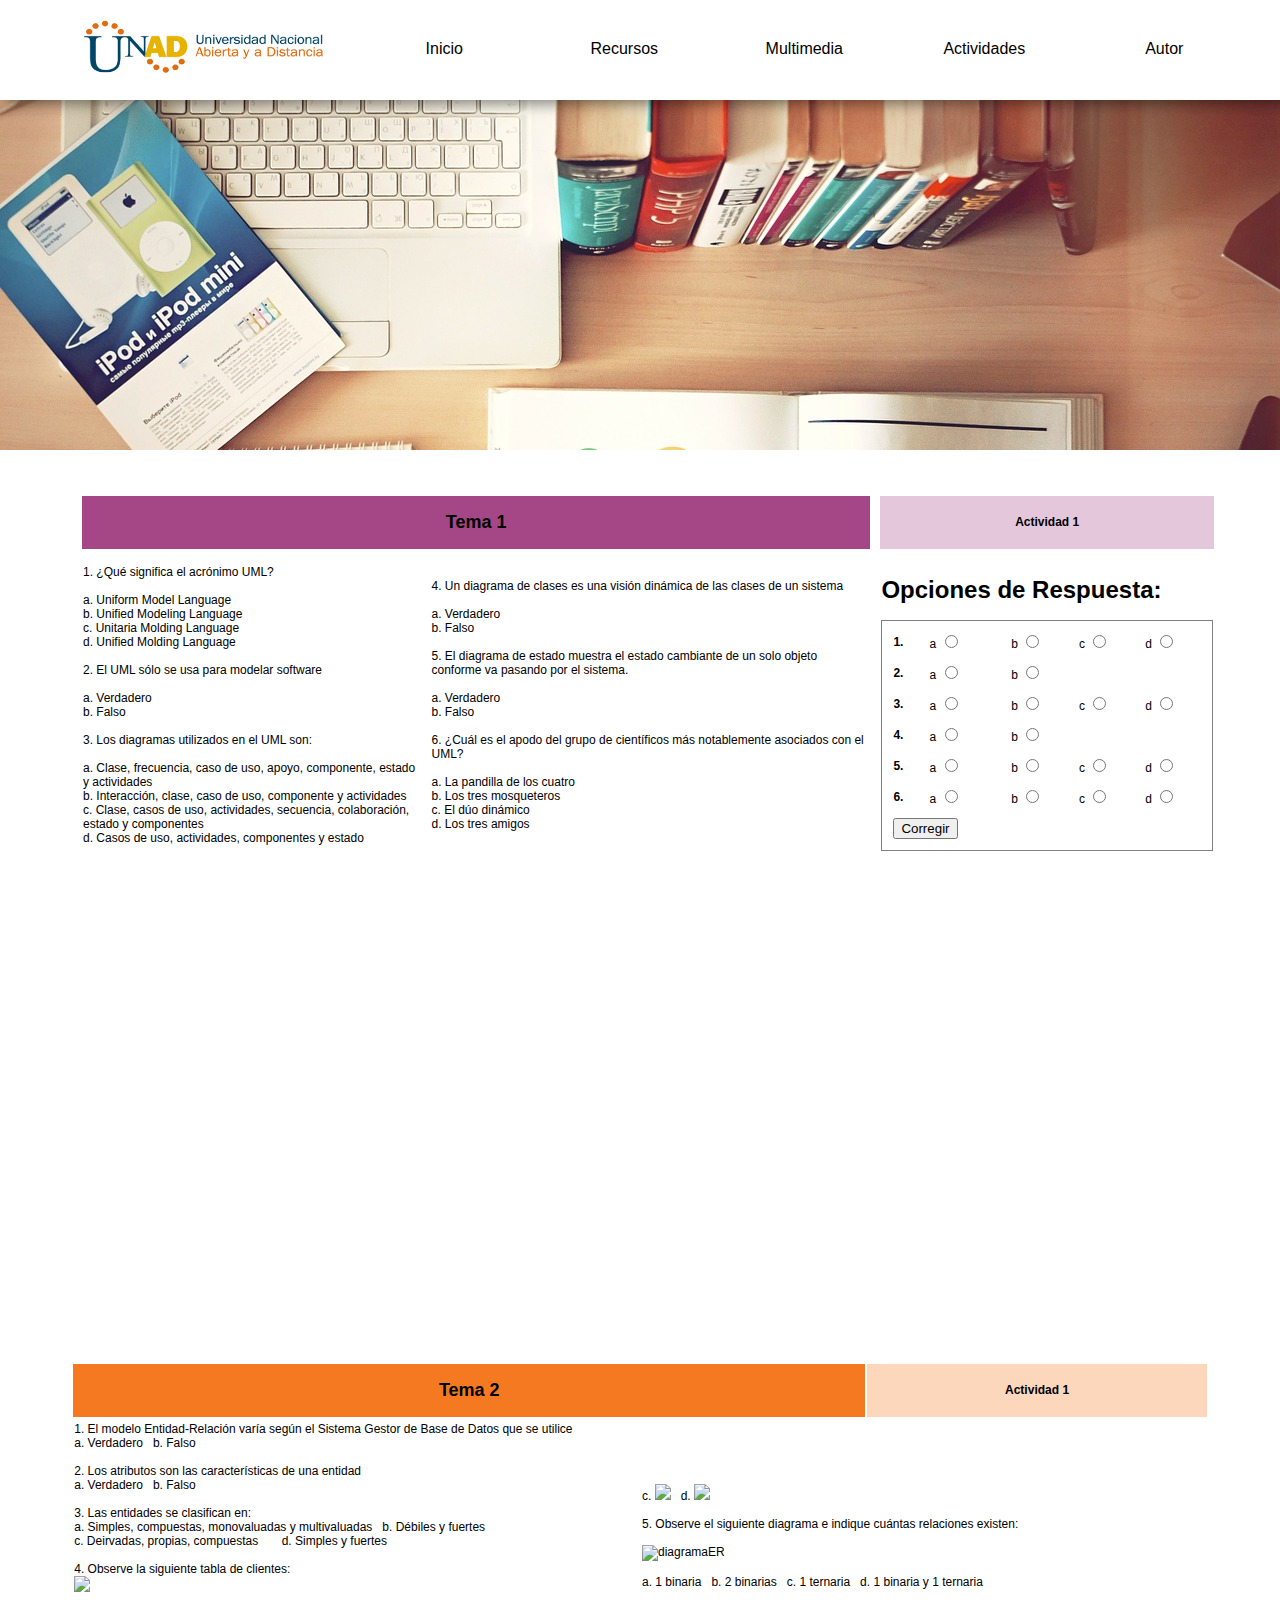
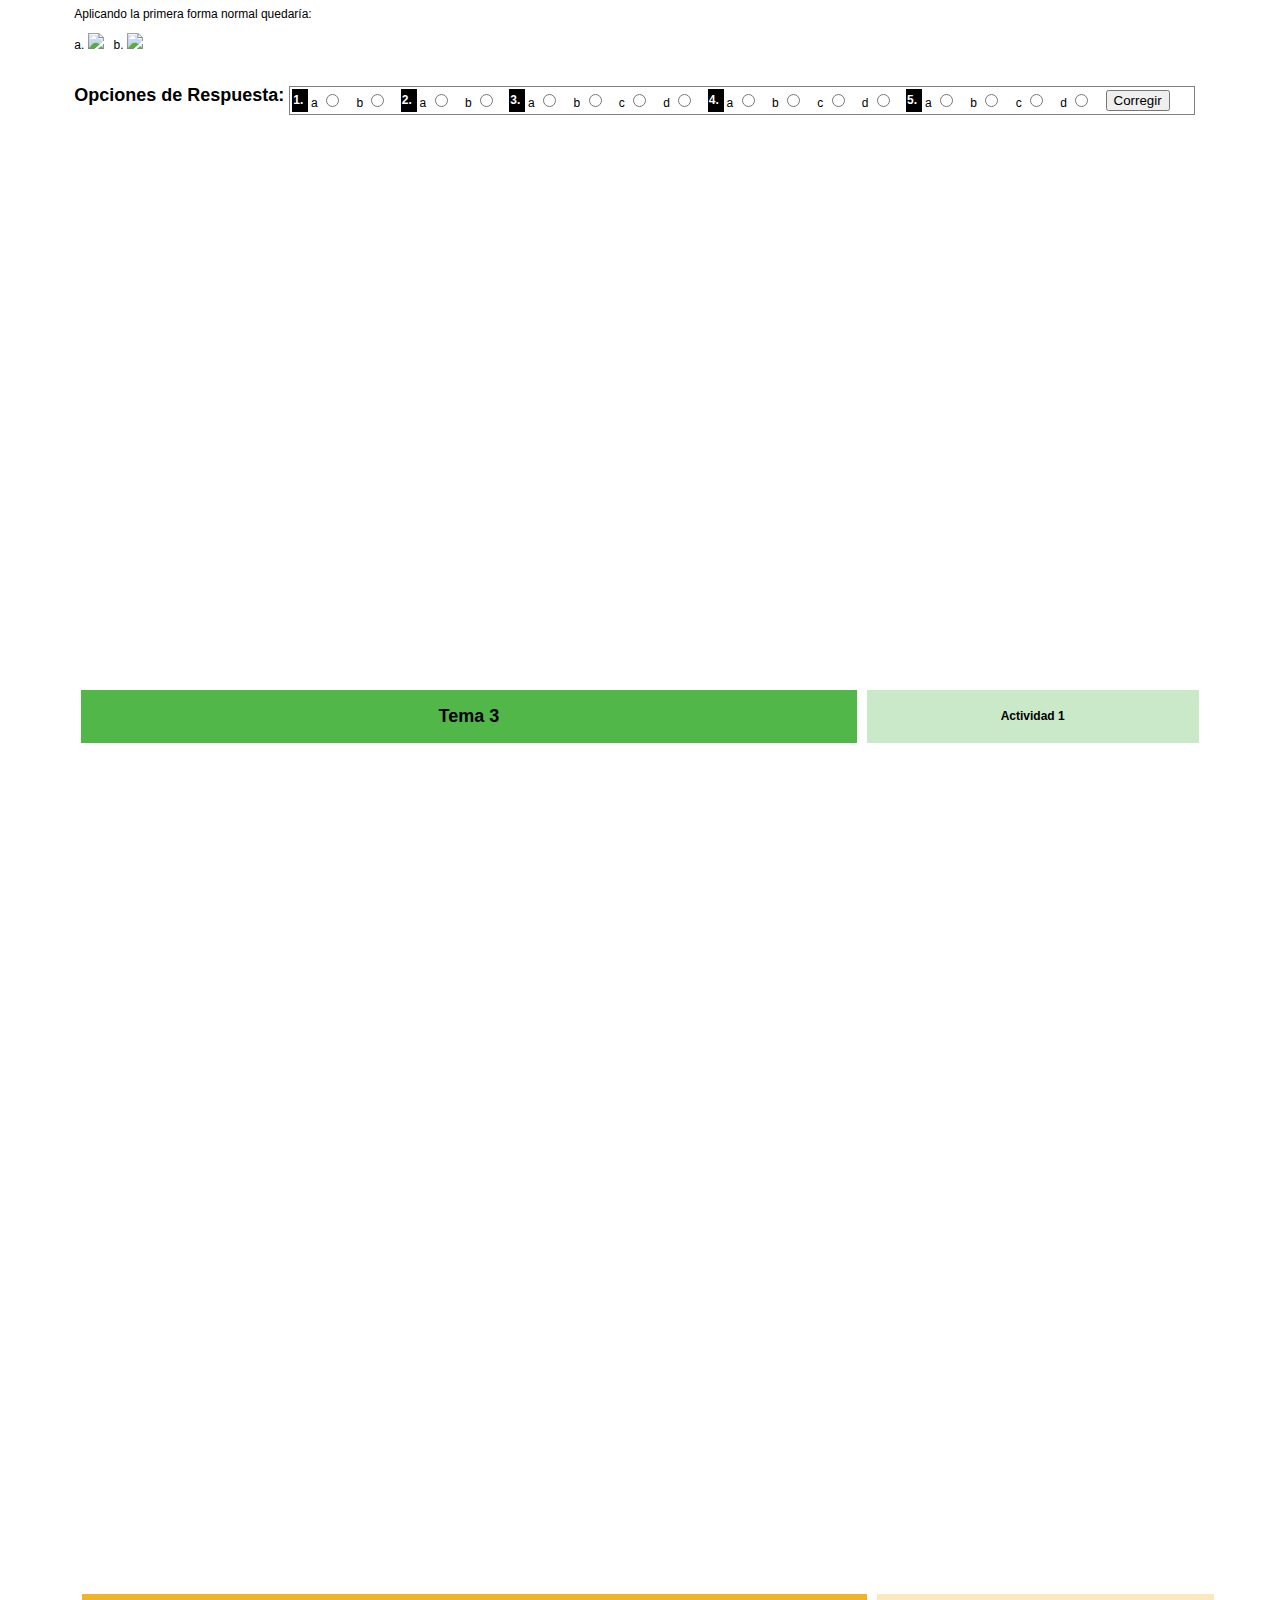
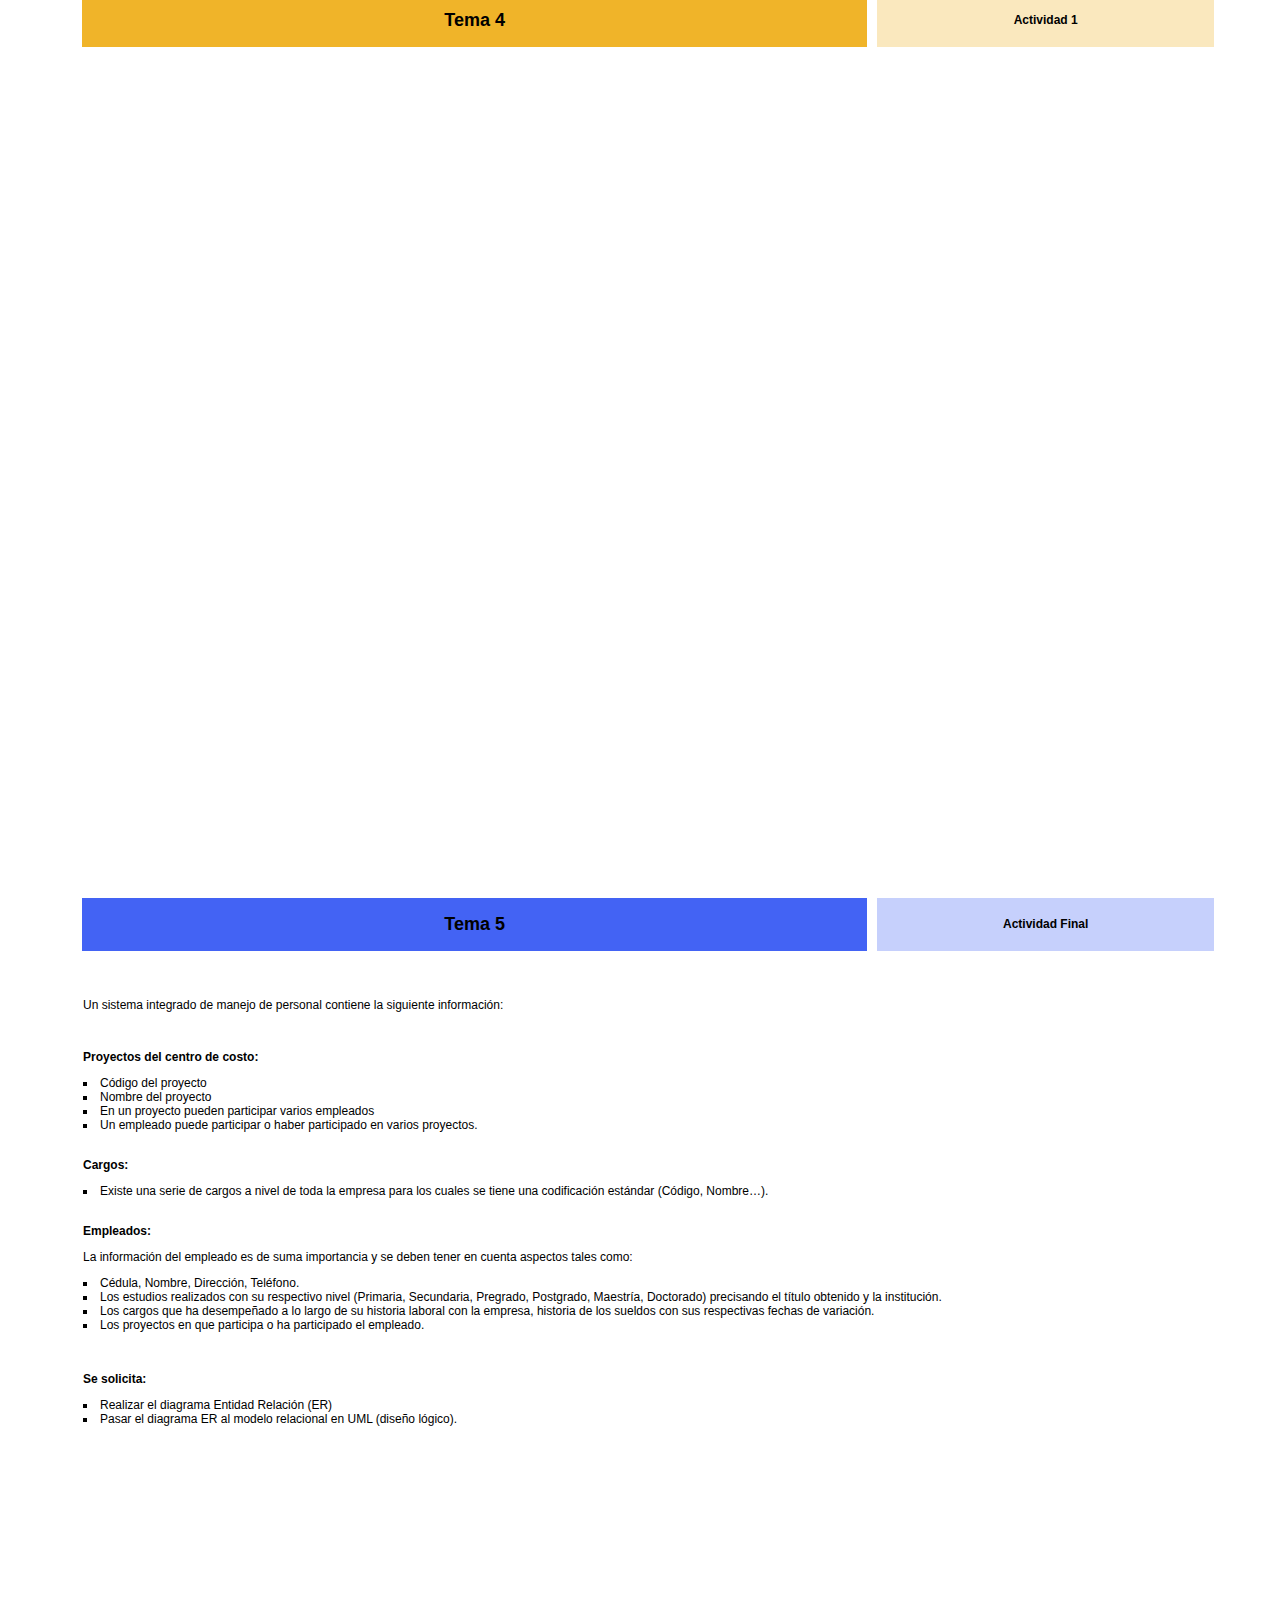
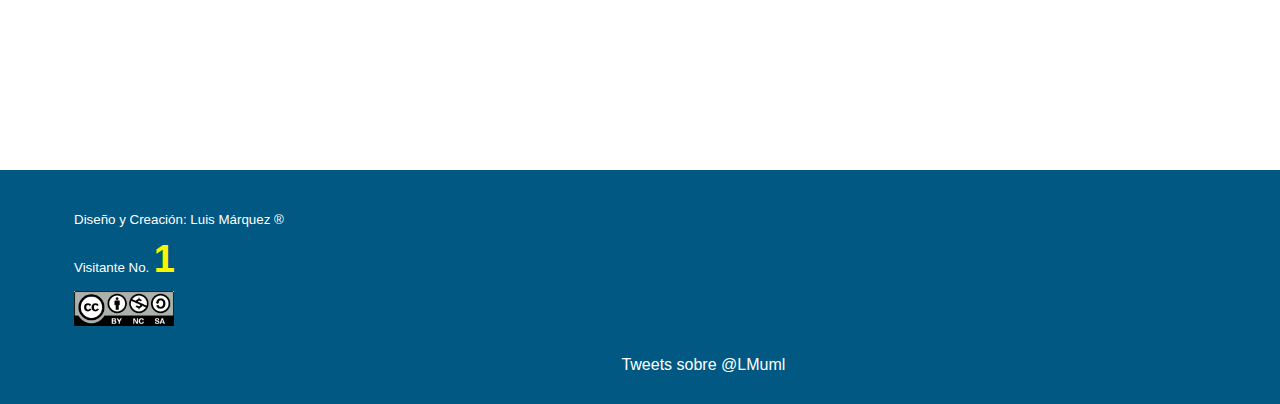
==== commit 83e8234e: "Add files via upload" ====
--- a/actividades.html
+++ b/actividades.html
@@ -119,14 +119,27 @@
 			margin:auto;
 		}
 
-		table{
-			width:100%;
-			border-spacing:5px;
-			border-collapse:separate;
-		}
-
-		label, input[type="radio"]{
-			line-height: 2em;
+		.horizontal {
+		    display: block;
+		    width: 100%;
+		    height: 100%;
+		    overflow: hidden;
+		    position: static;
+		}
+
+		.table{
+		    display: table;
+		    table-layout: fixed;
+		    width: 100%;
+		    height: 100%;
+		}
+
+		.table > .section {
+		    width: 100%;
+		    height: 100vh;
+		    display: table-cell;
+		    vertical-align: middle;
+		    text-align: center;
 		}
 
 		footer{
@@ -162,6 +175,20 @@
 			font-weight: 700;
 		}
 	</style>
+
+	<script>
+		$(window).load(function() {
+		    var vWidth = $(window).width();
+		    var vHeight = $(window).height();
+		    $('.table > iframe').css('width', vWidth).css('height', vHeight);
+		});
+
+		$(window).resize(function() {
+		    var vWidth = $(window).width();
+		    var vHeight = $(window).height();
+		    $('.table > iframe').css('width', vWidth).css('height', vHeight);
+		});
+	</script>
 <body>
 
 	<main>
@@ -190,11 +217,13 @@
 									<li><a href="multimedia.html#video2">Video 2</a></li>
 								</ul>
 							</li>
-							<li><a href="actividades.html">Actividades</a>
+							<li><a href="#actividades">Actividades</a>
 								<ul>
 									<li><a href="#tema1" id="tema1">Tema 1</a></li>
 									<li><a href="#tema2" id="tema2">Tema 2</a></li>
 									<li><a href="#tema3" id="tema3">Tema 3</a></li>
+									<li><a href="#tema4" id="tema4">Tema 4</a></li>
+									<li><a href="#tema5" id="tema5">Tema 5</a></li>
 								</ul>
 							</li>
 							<li><a href="autor.html">Autor</a></li>
@@ -206,227 +235,12 @@
 
 		<section id="activity"></section>
 
-		<section>
-			<div class="container" id="tema1">
-				<div class="row">
-				<br><br>
-					<table>
-						<thead>
-							<th colspan="2" style="width:70%; background-color:rgba(165,70,134,1);"><h2>Tema 1</h2></th>
-							<th style="width:30%; background-color:rgba(165,70,134,.3);"><h4>Actividad 1</h4></th>
-						</thead>
-
-						<tr>
-							<td>
-								<label for="p1">1. ¿Qué significa el acrónimo UML?</label><br>
-								a. Uniform Model Language <br>
-								b. Unified Modeling Language <br>
-								c. Unitaria Molding Language <br>
-								d. Unified Molding Language <br>								
-
-								<br>
-								<label for="p2">2. El UML sólo se usa para modelar software</label><br>
-								a. Verdadero <br>
-								b. Falso <br>
-							</td>
-
-							<td>
-								<label for="p3">3. Un diagrama de clases es una visión dinámica de las clases de un sistema</label><br>
-								a. Verdadero <br>
-								b. Falso <br>
-
-								<br>
-								<label for="p1">4. ¿Cuál es el apode del grupo de científicos más notablemente asociados con el UML?</label><br>
-								a. La pandilla de los cuatro <br>
-								b. Los tres mosqueteros <br>
-								c. El dúo dinámico <br>
-								d. Los tres amigos <br>
-							</td>
-
-							<td>
-								<h1>Opciones de Respuesta:</h1>
-								<table style="float:left; border: 1px solid white; margin-right:.5em;">
-								 <tr>
-										<td>A1<input type="radio" value="a1" name="1" /></td>
-										<td>A2<input type="radio" value="a2" name="1"/></td>
-										<td>A3<input type="radio" value="a3" name="1" /></td>
-										<td>A4<input type="radio" value="a4" name="1" /></td>
-								 </tr> 
-								 <tr>
-										<td>B1<input type="radio" value="b1" name="2" /></td>
-										<td>B2<input type="radio" value="b2" name="2"/></td>
-										<td>B3<input type="radio" value="b3" name="2" /></td>
-										<td>B4<input type="radio" value="b4" name="2" /></td>
-								 </tr> 
-								 <tr>
-										<td>C1<input type="radio" value="c1" name="3" /></td>
-										<td>C2<input type="radio" value="c2" name="3"/></td>
-										<td>C3<input type="radio" value="c3" name="3" /></td>
-										<td>C4<input type="radio" value="c4" name="3" /></td>
-								 </tr> 
-								 <tr>
-										<td>D1<input type="radio" value="d1" name="4" /></td>
-										<td>D2<input type="radio" value="d2" name="4"/></td>
-										<td>D3<input type="radio" value="d3" name="4" /></td>
-										<td>D4<input type="radio" value="d4" name="4" /></td>
-								 </tr> 
-								 <tr>
-										<td>F1<input type="radio" value="f1" name="5" /></td>
-										<td>F2<input type="radio" value="f2" name="5"/></td>
-										<td>F3<input type="radio" value="f3" name="5" /></td>
-										<td>F4<input type="radio" value="f4" name="5" /></td>
-								 </tr> 
-								 <tr> <td colspan="2"> 
-								 <input type="button" value="Corregir" onclick="comprobarRadio(respuestaCorrecta)" /></td></tr>
-								</table>
-								  <div id="solucion"></div>
-								 </div>
-							</td>
-						</tr>
-					</table>				
-				</div>
-
-				<div class="row">
-				<br>
-					<table>
-						<thead>
-							<th style="width:70%; background-color:rgba(244,121,32,1);"><h2>Tema 2</h2></th>
-							<th style="width:30%; background-color:rgba(244,121,32,.3);"><h4>Actividad 2</h4></th>
-						</thead>
-
-						<tr>
-							<td colspan="2">
-								<form action="">
-									<table>
-										<tr>
-											<td>
-												<label for="p1">1. ¿Qué significa el acrónimo UML?</label><br>
-												<input type="radio" name="p1[]" id="respuesta">&nbsp;a. Uniform Model Language <br>
-												<input type="radio" name="p1[]" id="respuesta">&nbsp;b. Unified Modeling Language <br>
-												<input type="radio" name="p1[]" id="respuesta">&nbsp;c. Unitaria Molding Language <br>
-												<input type="radio" name="p1[]" id="respuesta">&nbsp;d. Unified Molding Language <br>								
-
-												<br>
-												<label for="p2">2. El UML sólo se usa para modelar software</label><br>
-												<input type="radio" name="p2[]" id="respuesta">&nbsp;a. Verdadero <br>
-												<input type="radio" name="p2[]" id="respuesta">&nbsp;b. Falso <br>
-											</td>
-
-											<td>
-												<label for="p3">3. Un diagrama de clases es una visión dinámica de las clases de un sistema</label><br>
-												<input type="radio" name="p3[]" id="respuesta">&nbsp;a. Verdadero <br>
-												<input type="radio" name="p3[]" id="respuesta">&nbsp;b. Falso <br>
-
-												<br><br>
-
-												<label for="p1">4. ¿Cuál es el apode del grupo de científicos más notablemente asociados con el UML?</label><br>
-												<input type="radio" name="p4[]" id="respuesta">&nbsp;a. La pandilla de los cuatro <br>
-												<input type="radio" name="p4[]" id="respuesta">&nbsp;b. Los tres mosqueteros <br>
-												<input type="radio" name="p4[]" id="respuesta">&nbsp;c. El dúo dinámico <br>
-												<input type="radio" name="p4[]" id="respuesta">&nbsp;d. Los tres amigos <br>											
-											</td>
-										</tr>
-									</table>				
-								</form>
-							</td>
-						</tr>
-					</table>
-					<br><br>					
-				</div>
-			</div>
-
-			<div class="container" id="tema2">
-				<div class="row">
-				<br>
-					<table>
-						<thead>
-							<th style="width:70%; background-color:rgba(80,183,72,1);"><h2>Tema 3</h2></th>
-							<th style="width:30%; background-color:rgba(80,183,72,.3);"><h4>Actividad 1</h4></th>
-						</thead>
-
-						<tr>
-							<td colspan="2">
-								<form action="">
-									<table>
-										<tr>
-											<td>
-										
-											</td>
-										</tr>
-									</table>				
-								</form>
-							</td>
-						</tr>
-					</table>					
-				</div>
-
-				<div class="row">
-				<br>
-					<table>
-						<thead>
-							<th style="width:70%; background-color:rgba(240,180,41,1);"><h2>Tema 4</h2></th>
-							<th style="width:30%; background-color:rgba(240,180,41,.3);"><h4>Actividad 1</h4></th>
-						</thead>
-
-						<tr>
-							<td colspan="2">
-
-							</td>
-						</tr>
-					</table>
-					<br><br>					
-				</div>
-			</div>
-
-			<div class="container" id="tema3">
-				<div class="row">
-				<br>
-					<table>
-						<thead>
-							<th style="width:70%; background-color:rgba(67,99,244,1);"><h2>Tema 5</h2></th>
-							<th style="width:30%; background-color:rgba(67,99,244,.3);"><h4>Actividad Final</h4></th>
-						</thead>
-					</table>				
-				</div>
-
-				<br>
-
-				<div class="row">
-					<table>
-						<tr>
-							<td>
-						<p>Un sistema integrado de manejo de personal contiene la siguiente información:</p>
-						<br>
-
-						<p><strong>Proyectos del centro de costo:</strong></p>
-						<li style="text-align:left; list-style: square inside">Código del proyecto</li>
-						<li style="text-align:left; list-style: square inside">Nombre del proyecto</li>
-						<li style="text-align:left; list-style: square inside">En un proyecto pueden participar varios empleados</li>
-						<li style="text-align:left; list-style: square inside">Un empleado puede participar o haber participado en varios proyectos.</li>
-						<br>
-
-						<p><strong>Cargos:</strong></p>
-						<li style="text-align:left; list-style: square inside">Existe una serie de cargos a nivel de toda la empresa para los cuales se tiene una codificación estándar (Código, Nombre…).</li>
-
-						<br>
-						<p><strong>Empleados:</strong></p>
-						<p>La información del empleado es de suma importancia y se deben tener en cuenta aspectos tales como:</p>
-						<li style="text-align:left; list-style: square inside">Cédula, Nombre, Dirección, Teléfono.</li>
-						<li style="text-align:left; list-style: square inside">Los estudios realizados con su respectivo nivel (Primaria, Secundaria, Pregrado, Postgrado, Maestría, Doctorado) precisando el título obtenido y la institución.</li>
-						<li style="text-align:left; list-style: square inside">Los cargos que ha desempeñado a lo largo de su historia laboral con la empresa, historia de los sueldos con sus respectivas fechas de variación.</li>
-						<li style="text-align:left; list-style: square inside">Los proyectos en que participa o ha participado el empleado.</li>
-
-						<br><br>
-						<p><strong>Se solicita:</strong></p>
-						<li style="text-align:left; list-style: square inside">Realizar el diagrama Entidad Relación (ER)</li>
-						<li style="text-align:left; list-style: square inside">Pasar el diagrama ER al modelo relacional en UML (diseño lógico).</li>
-
-						<br><br>							
-							</td>
-						</tr>
-					</table>
-				</div>
-			</div>
+		<section id="actividades">
+			<iframe src="temas/actividad1.html" frameborder="0" id="tema1" style="width:100%; height:100vh; scrolling:auto; overflow:hidden;"></iframe>
+			<iframe src="temas/actividad2.html" frameborder="0" id="tema2" style="width:100%; height:100vh; scrolling:auto; overflow:hidden;"></iframe>
+			<iframe src="temas/actividad3.html" frameborder="0" id="tema3" style="width:100%; height:100vh; scrolling:auto; overflow:hidden;"></iframe>
+			<iframe src="temas/actividad4.html" frameborder="0" id="tema4" style="width:100%; height:100vh; scrolling:auto; overflow:hidden;"></iframe>
+			<iframe src="temas/actividad5.html" frameborder="0" id="tema5" style="width:100%; height:100vh; scrolling:auto; overflow:hidden;"></iframe>					
 		</section>
 
 		<footer>
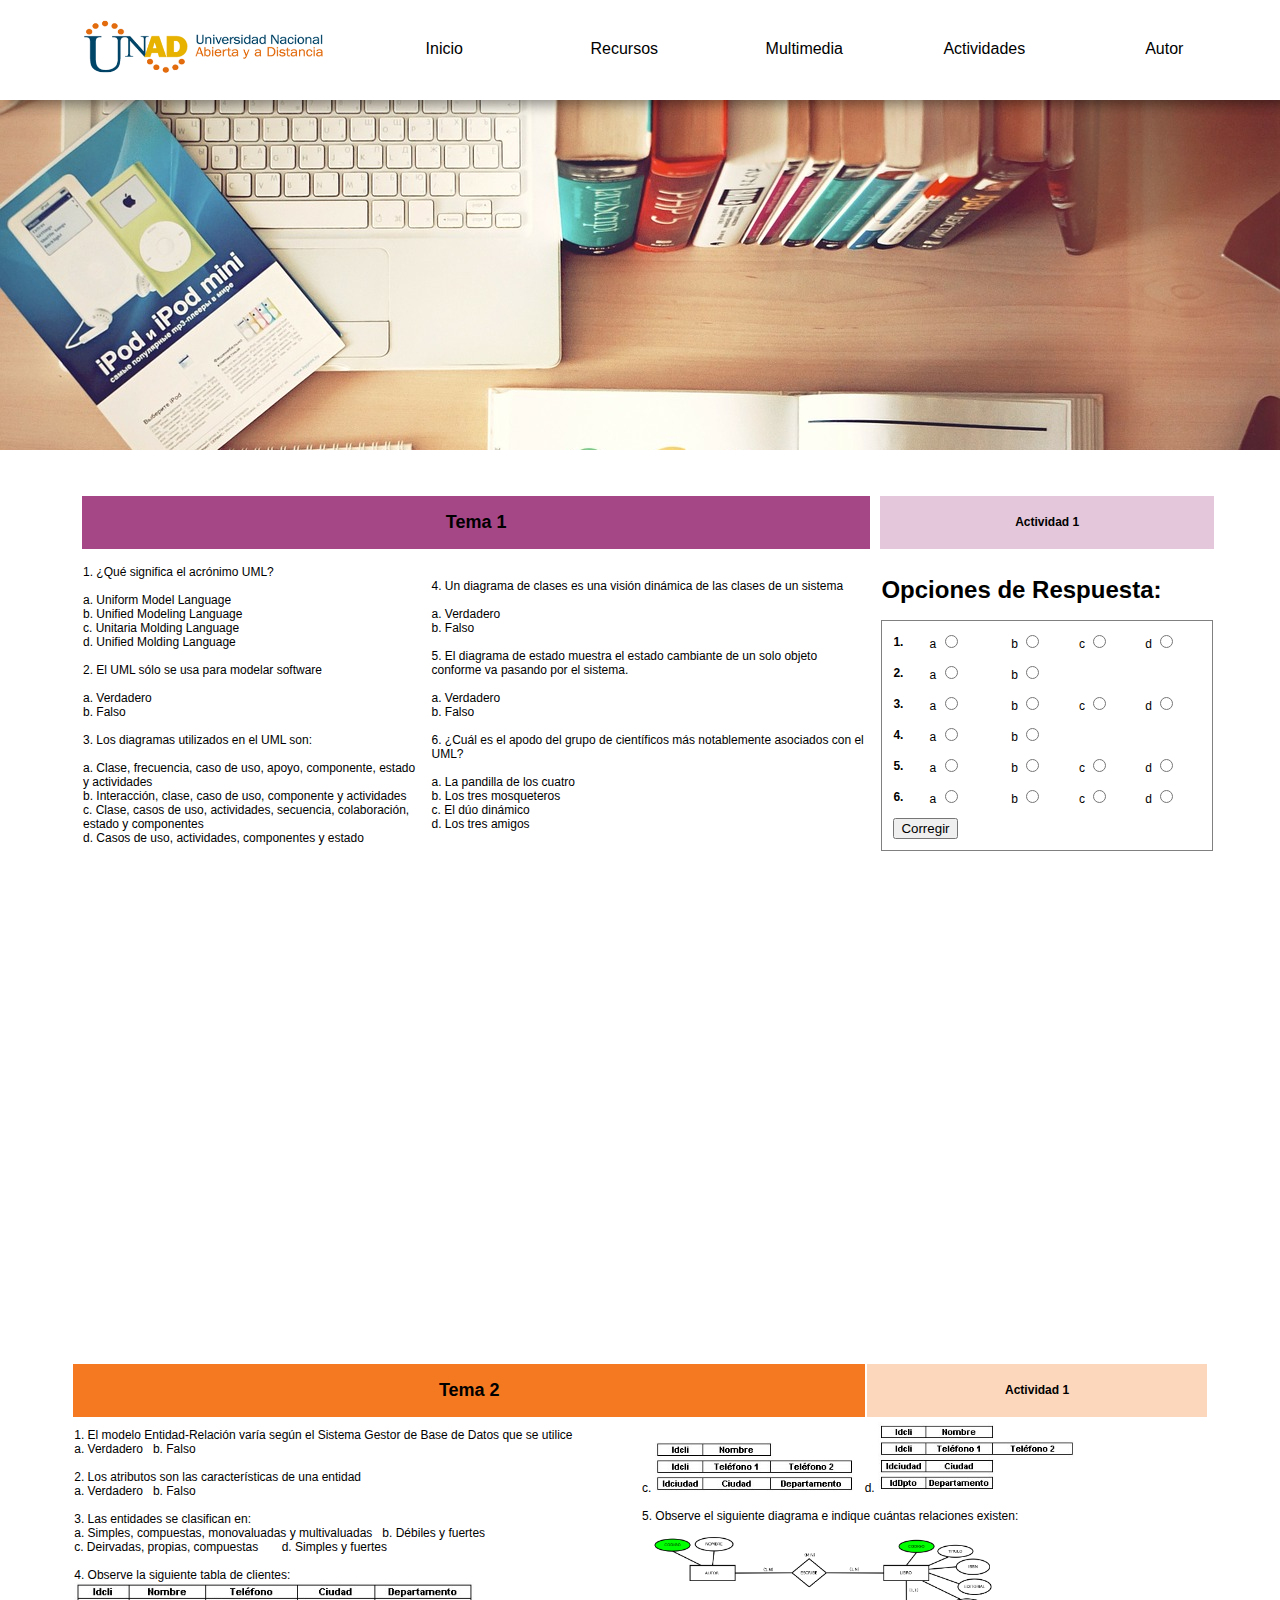
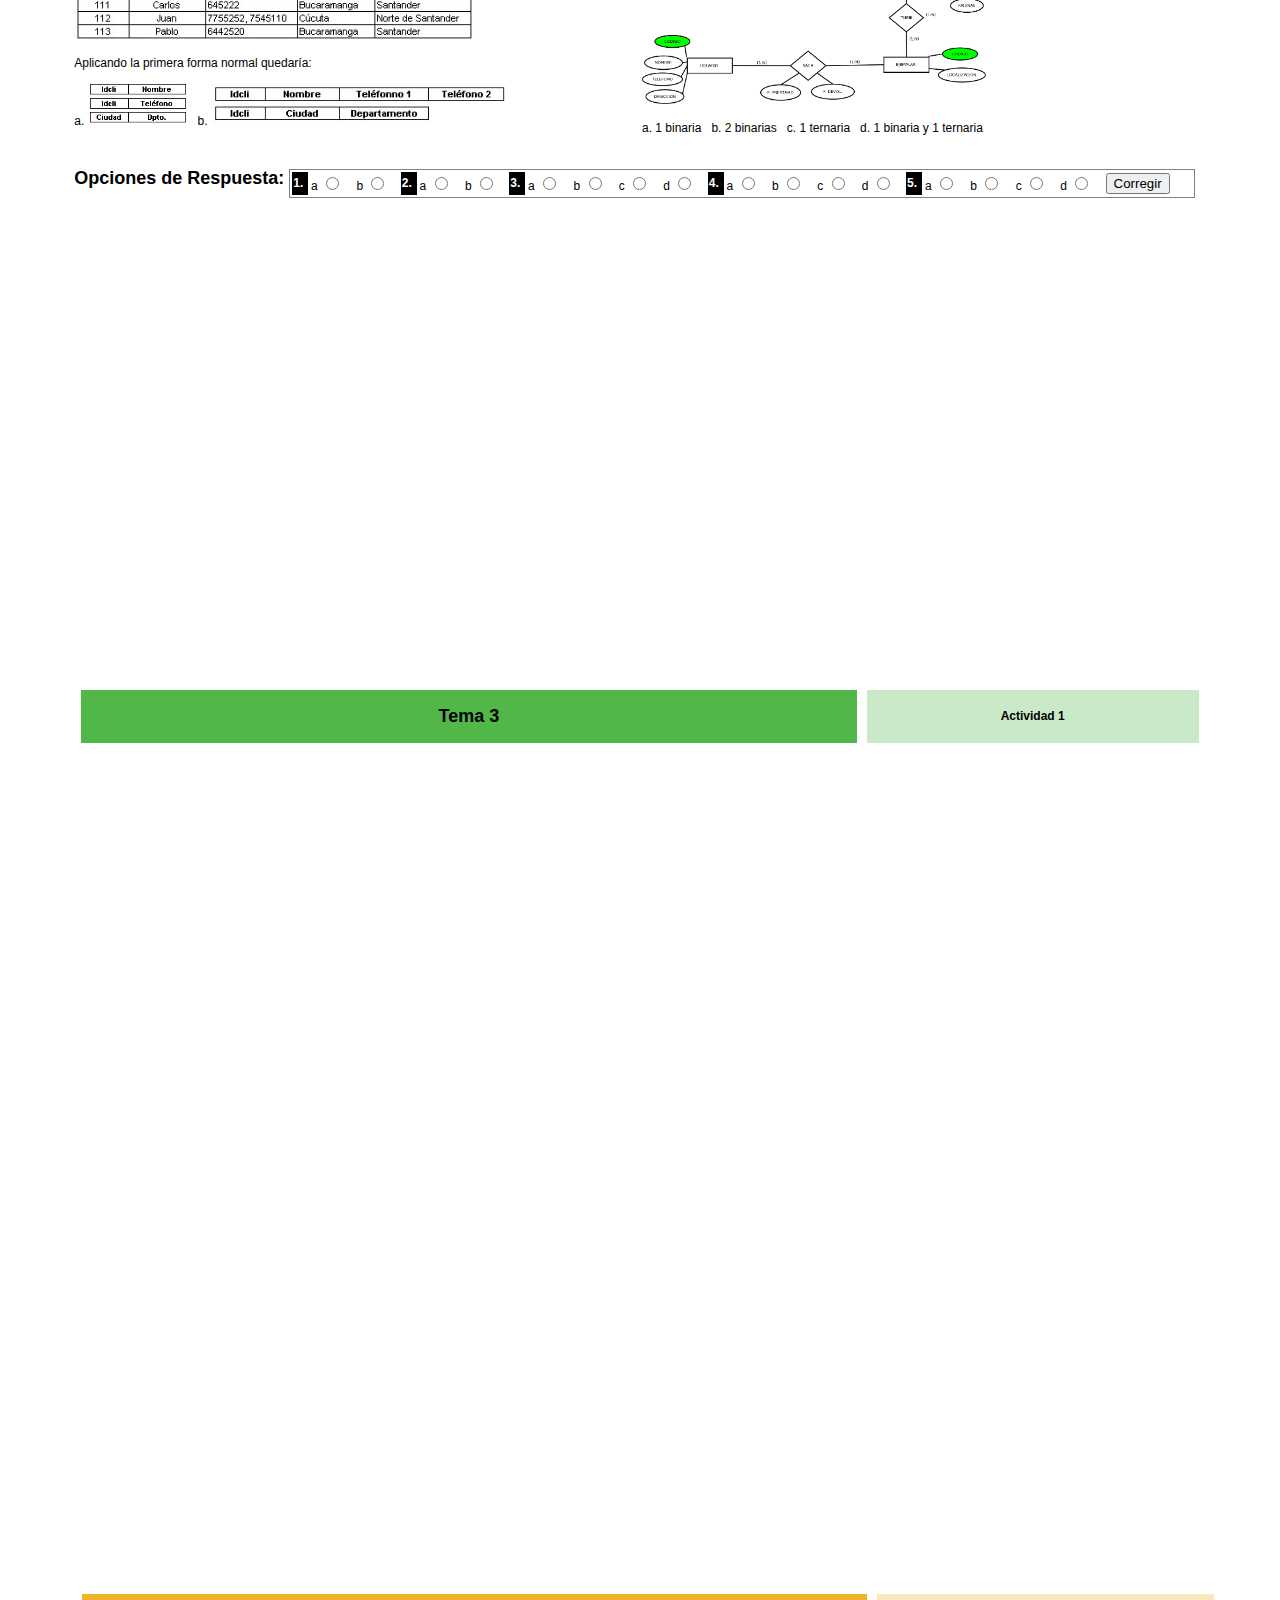
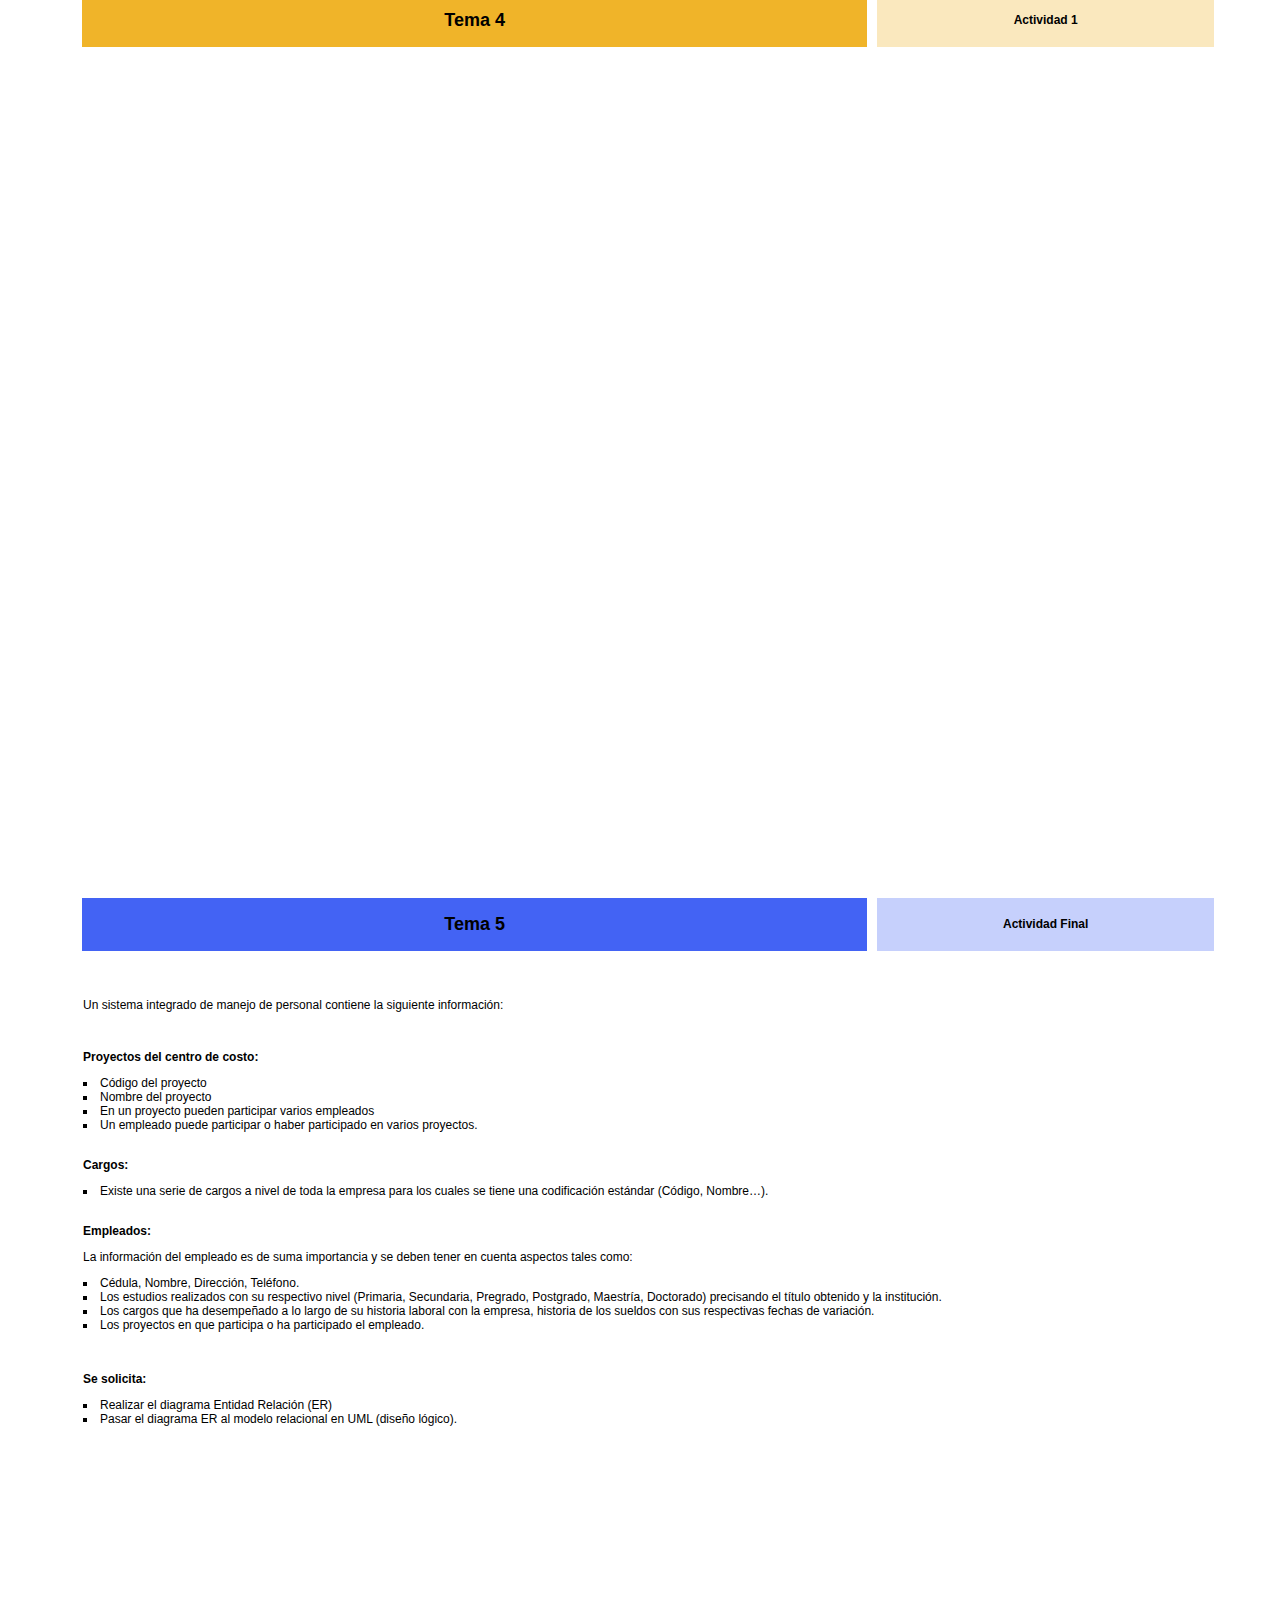
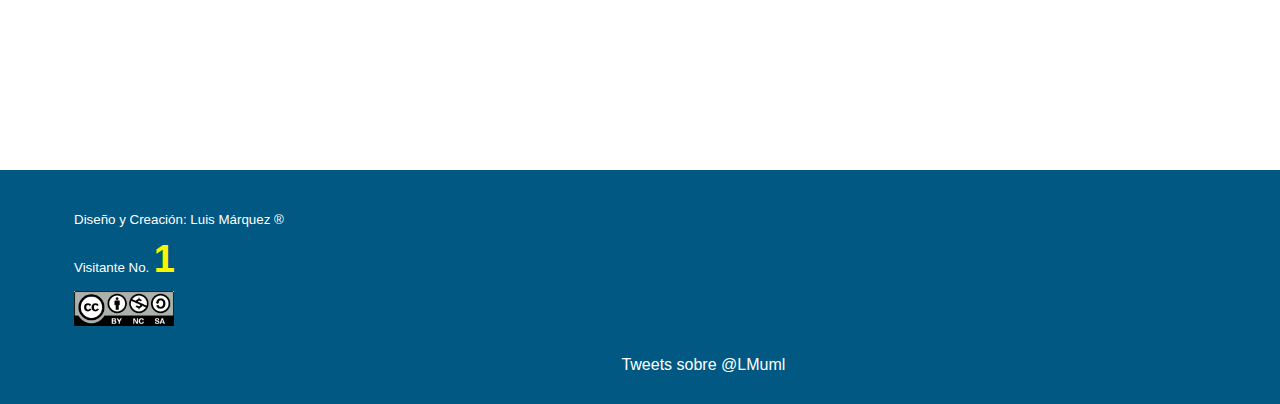
==== commit 5bd9f9cf: "Add files via upload" ====
--- a/actividades.html
+++ b/actividades.html
@@ -219,11 +219,11 @@
 							</li>
 							<li><a href="#actividades">Actividades</a>
 								<ul>
-									<li><a href="#tema1" id="tema1">Tema 1</a></li>
-									<li><a href="#tema2" id="tema2">Tema 2</a></li>
-									<li><a href="#tema3" id="tema3">Tema 3</a></li>
-									<li><a href="#tema4" id="tema4">Tema 4</a></li>
-									<li><a href="#tema5" id="tema5">Tema 5</a></li>
+									<li><a href="#tema1">Tema 1</a></li>
+									<li><a href="#tema2">Tema 2</a></li>
+									<li><a href="#tema3">Tema 3</a></li>
+									<li><a href="#tema4">Tema 4</a></li>
+									<li><a href="#tema5">Tema 5</a></li>
 								</ul>
 							</li>
 							<li><a href="autor.html">Autor</a></li>
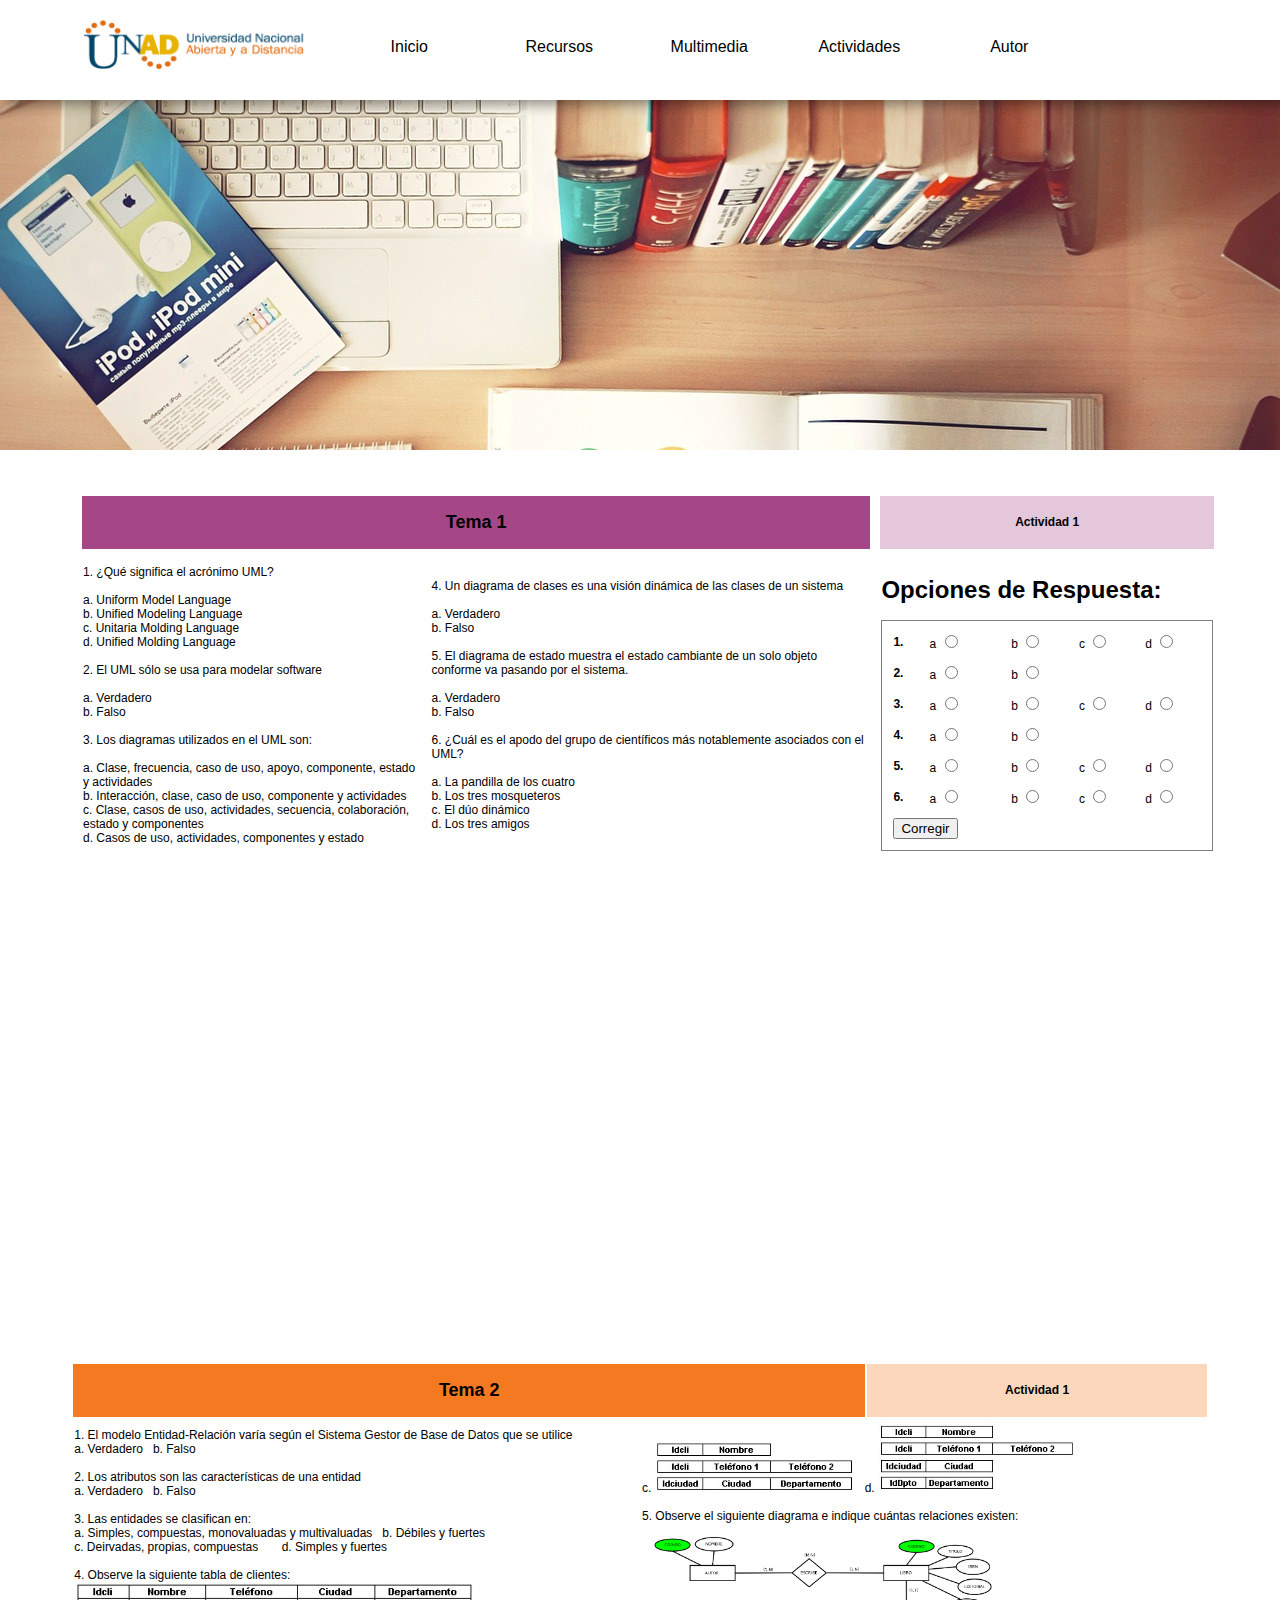
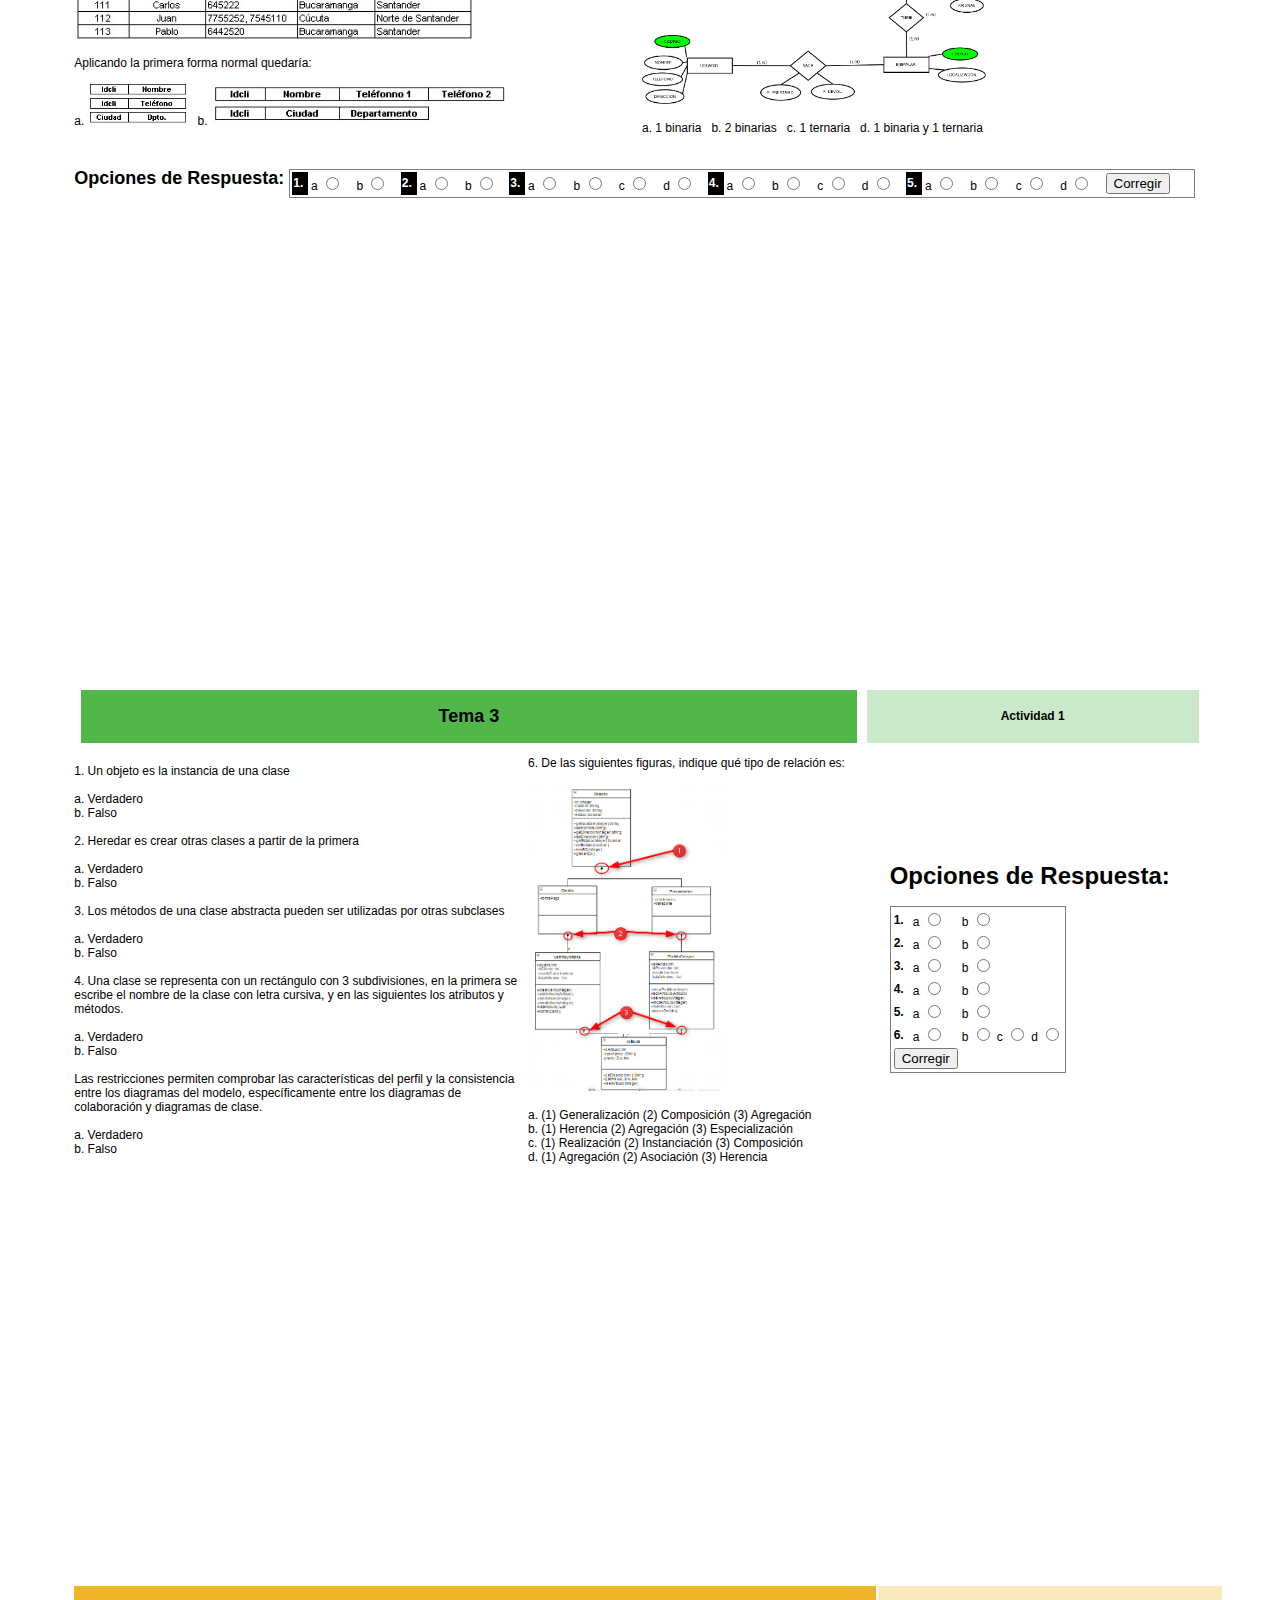
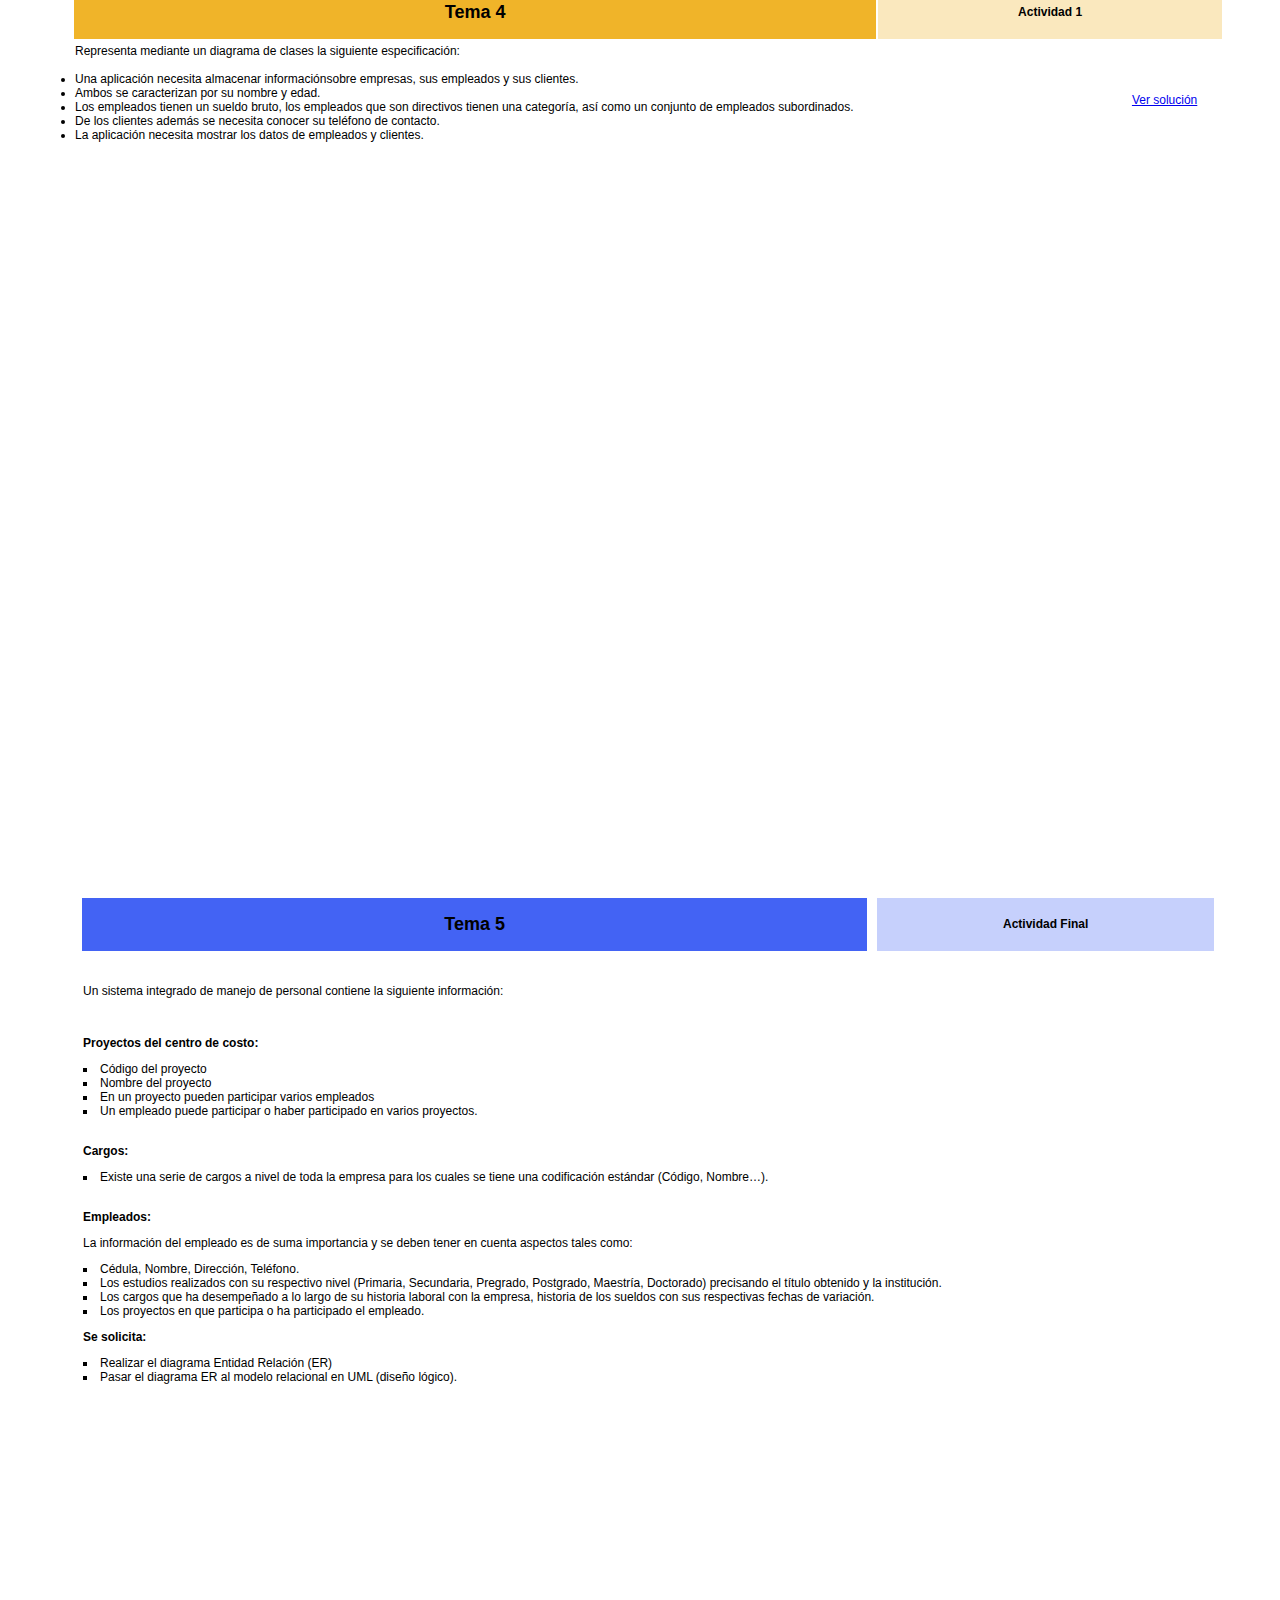
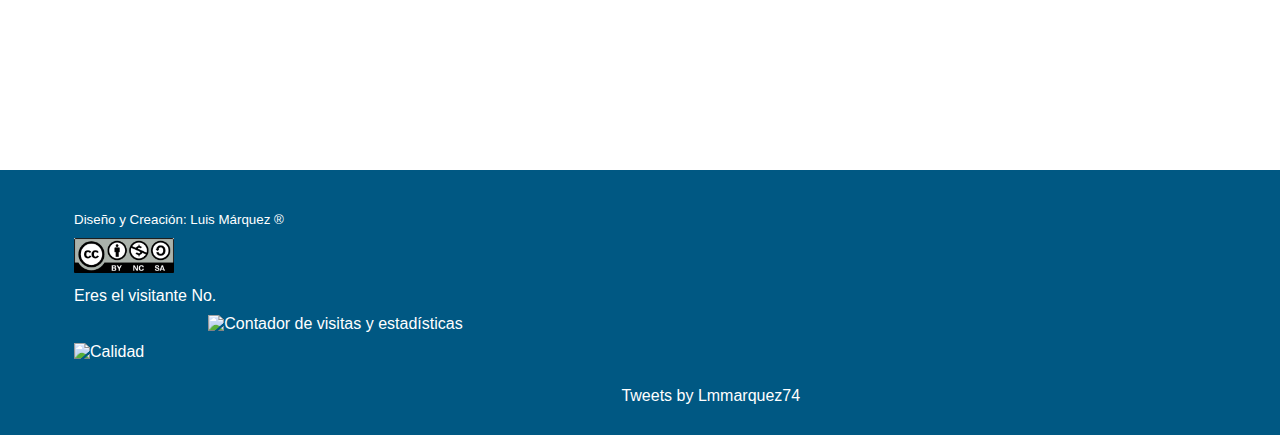
==== commit 3be05baf: "Add files via upload" ====
--- a/actividades.html
+++ b/actividades.html
@@ -15,6 +15,7 @@
 			margin:0;
 			padding:0;
 			font-family:Arial;
+			box-sizing: border-box;
 		}
 
 		main{
@@ -243,6 +244,7 @@
 			<iframe src="temas/actividad5.html" frameborder="0" id="tema5" style="width:100%; height:100vh; scrolling:auto; overflow:hidden;"></iframe>					
 		</section>
 
+		<!-- Pie de página -->
 		<footer>
 			<div class="container">
 				<div class="row">
@@ -251,43 +253,36 @@
 							<tr>
 								<td colspan="2">
 									<small>Diseño y Creación: <a href="autor.html">Luis Márquez</a> &#174;</small>
+									<br>
 								<td>
 							</tr>
-
-							<tr>
-								<td>
-									<small>Visitante No.</small>&nbsp;<strong id="counter"></strong>
-
-									<script>
-										var n = localStorage.getItem('on_load_counter');
-										if(typeof(n) !== "undefined"){
-											if(n === null){
-												n = 0;
-											}
-											n++;
-										}
-
-										localStorage.setItem("on_load_counter", n);
-										document.getElementById('counter').innerHTML = n;
-									</script>
-								</td>
-							</tr>
-
 							<tr>
 								<td>
 									<img src="img/commons.png" alt="license" style="width:100px; height:auto;">
+									<br>
 								</td>
+							</tr>
+
+							<tr>
+								<td>Eres el visitante No.</td>
+							</tr>
+
+							<tr>
+								<td>
+									<center><a href="https://www.cerotec.net/estadisticas-101509/manueletee.github.io" title="contador y estadísticas"><img src="https://www.cerotec.net/contador.php?t=1&s=1&i=101509" alt="Contador de visitas y estadísticas"></a> <br><a href='https://www.cerotec.net/contadores/' style='font-size:12px;' ></a></center>
+								</td>
+							</tr>
+
+							<tr>
+								<td><img src="img/sellos_calidad.png" alt="Calidad" style="width:65%; height:auto;"></td>
 							</tr>
 						</table>
 					</div>
 
 					<div class="aside">
-						<a class="twitter-timeline"  href="https://twitter.com/search?q=%40LMuml" data-widget-id="848724895798349824">Tweets sobre @LMuml</a>
-						<script>
-							!function(d,s,id){var js,fjs=d.getElementsByTagName(s)[0],p=/^http:/.test(d.location)?'http':'https';if(!d.getElementById(id)){js=d.createElement(s);js.id=id;js.src=p+"://platform.twitter.com/widgets.js";fjs.parentNode.insertBefore(js,fjs);}}(document,"script","twitter-wjs");
-						</script>          
-					</div>	
-				</div>			
+						<a class="twitter-timeline" data-height="300" href="https://twitter.com/Lmmarquez74">Tweets by Lmmarquez74</a> <script async src="//platform.twitter.com/widgets.js" charset="utf-8"></script>
+					</div>
+				</div>
 			</div>
 		</footer>
 	</main>
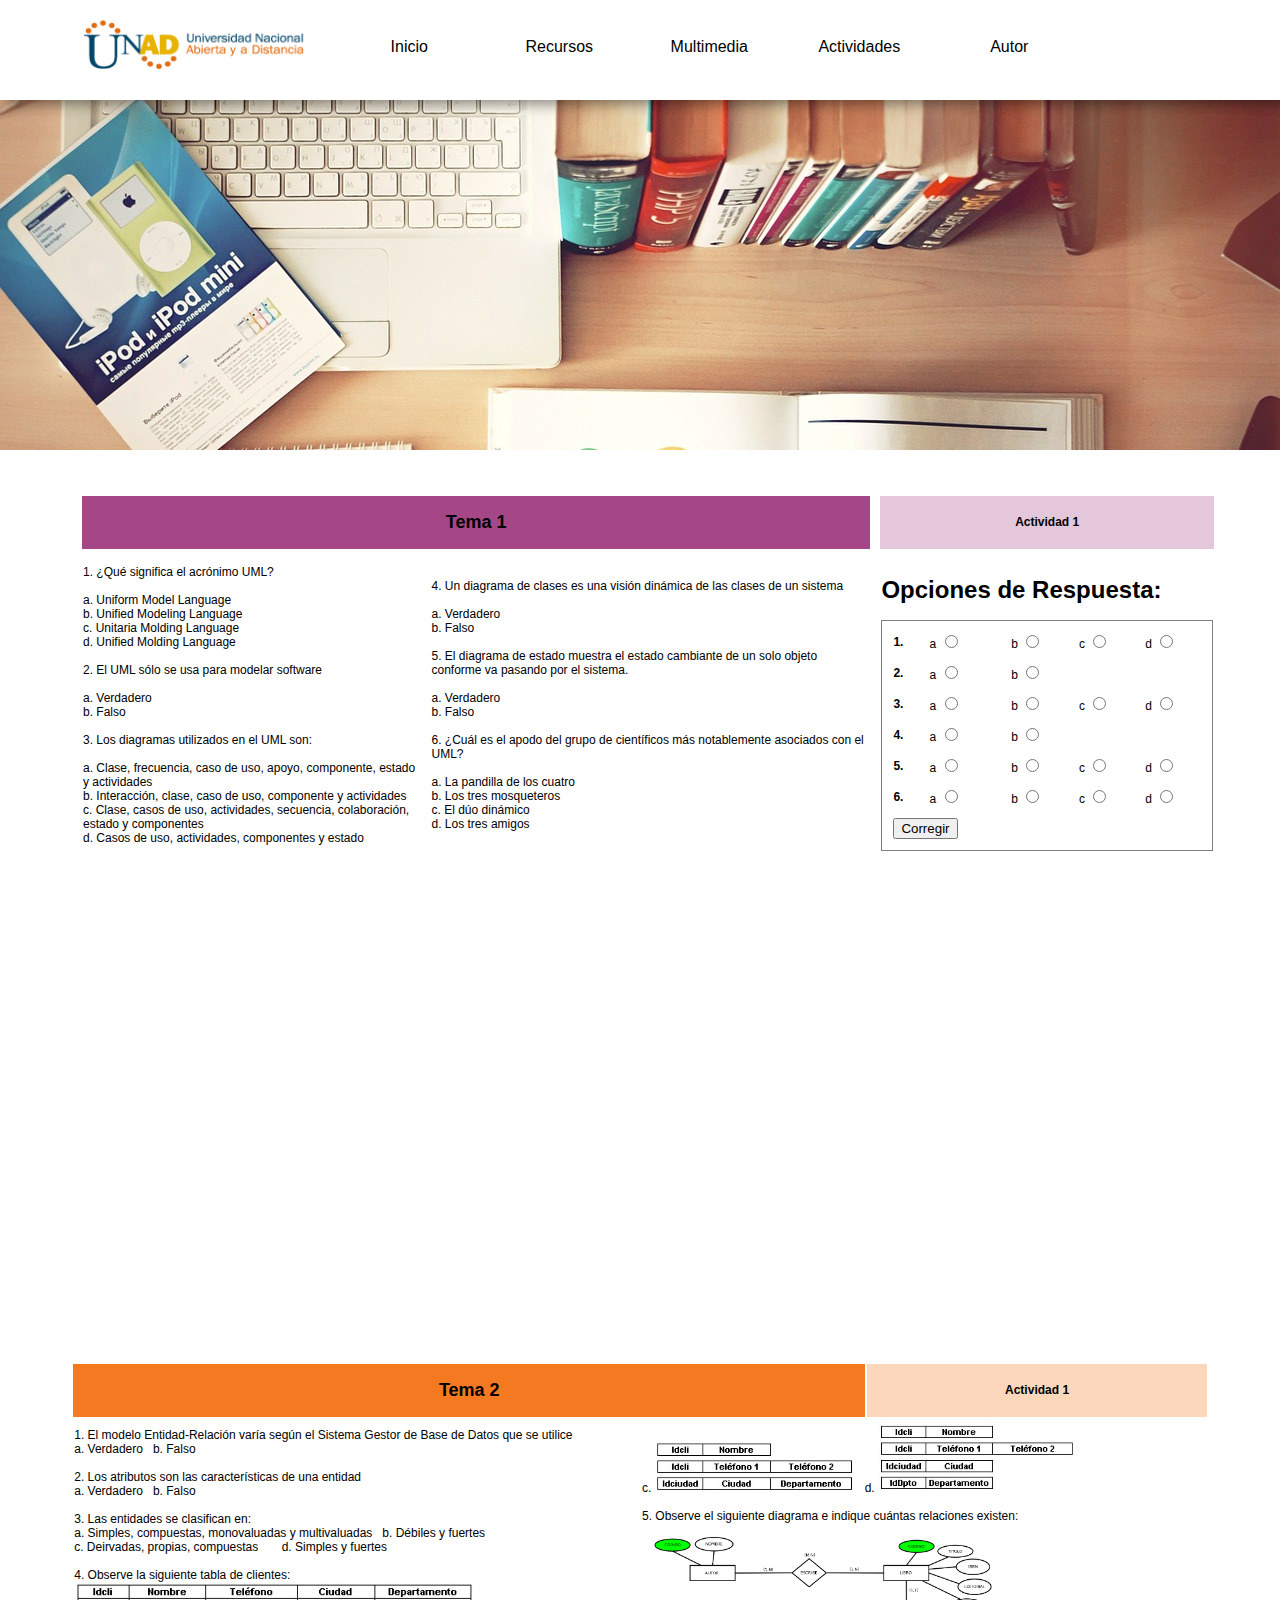
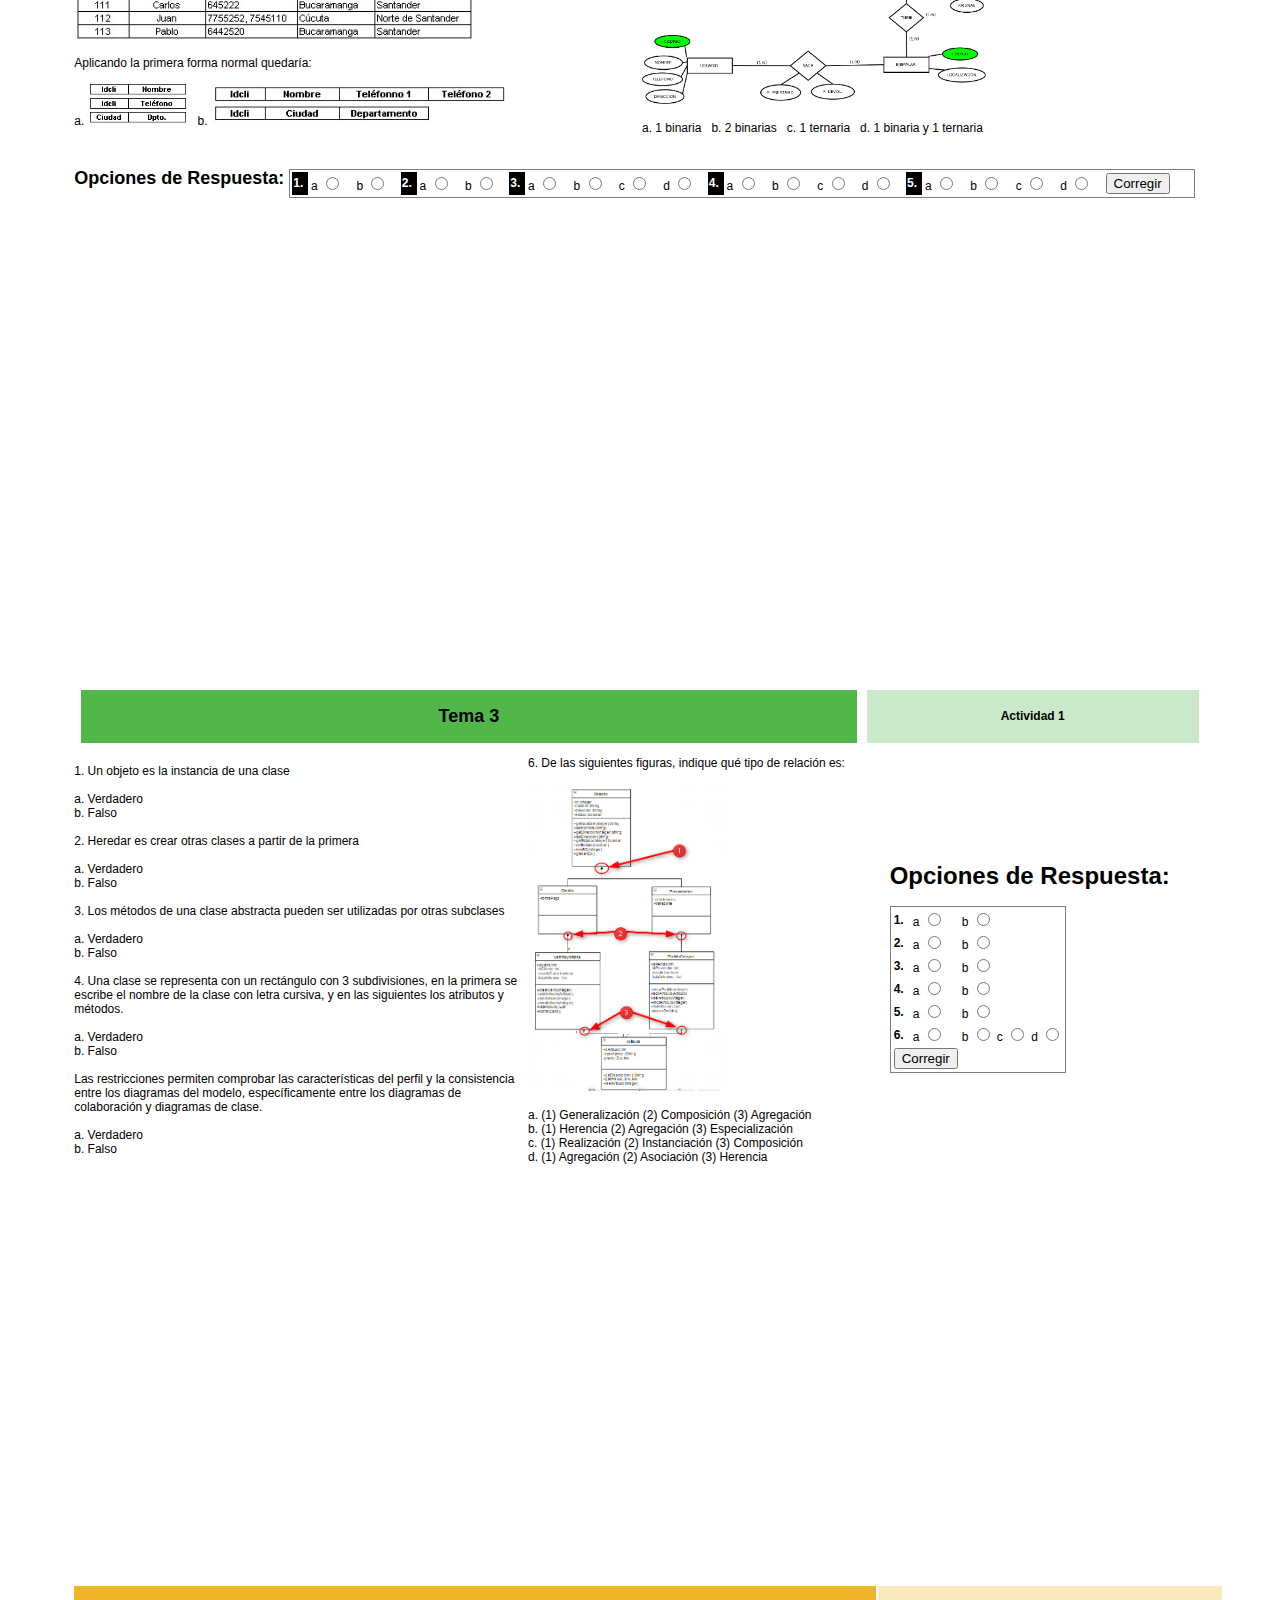
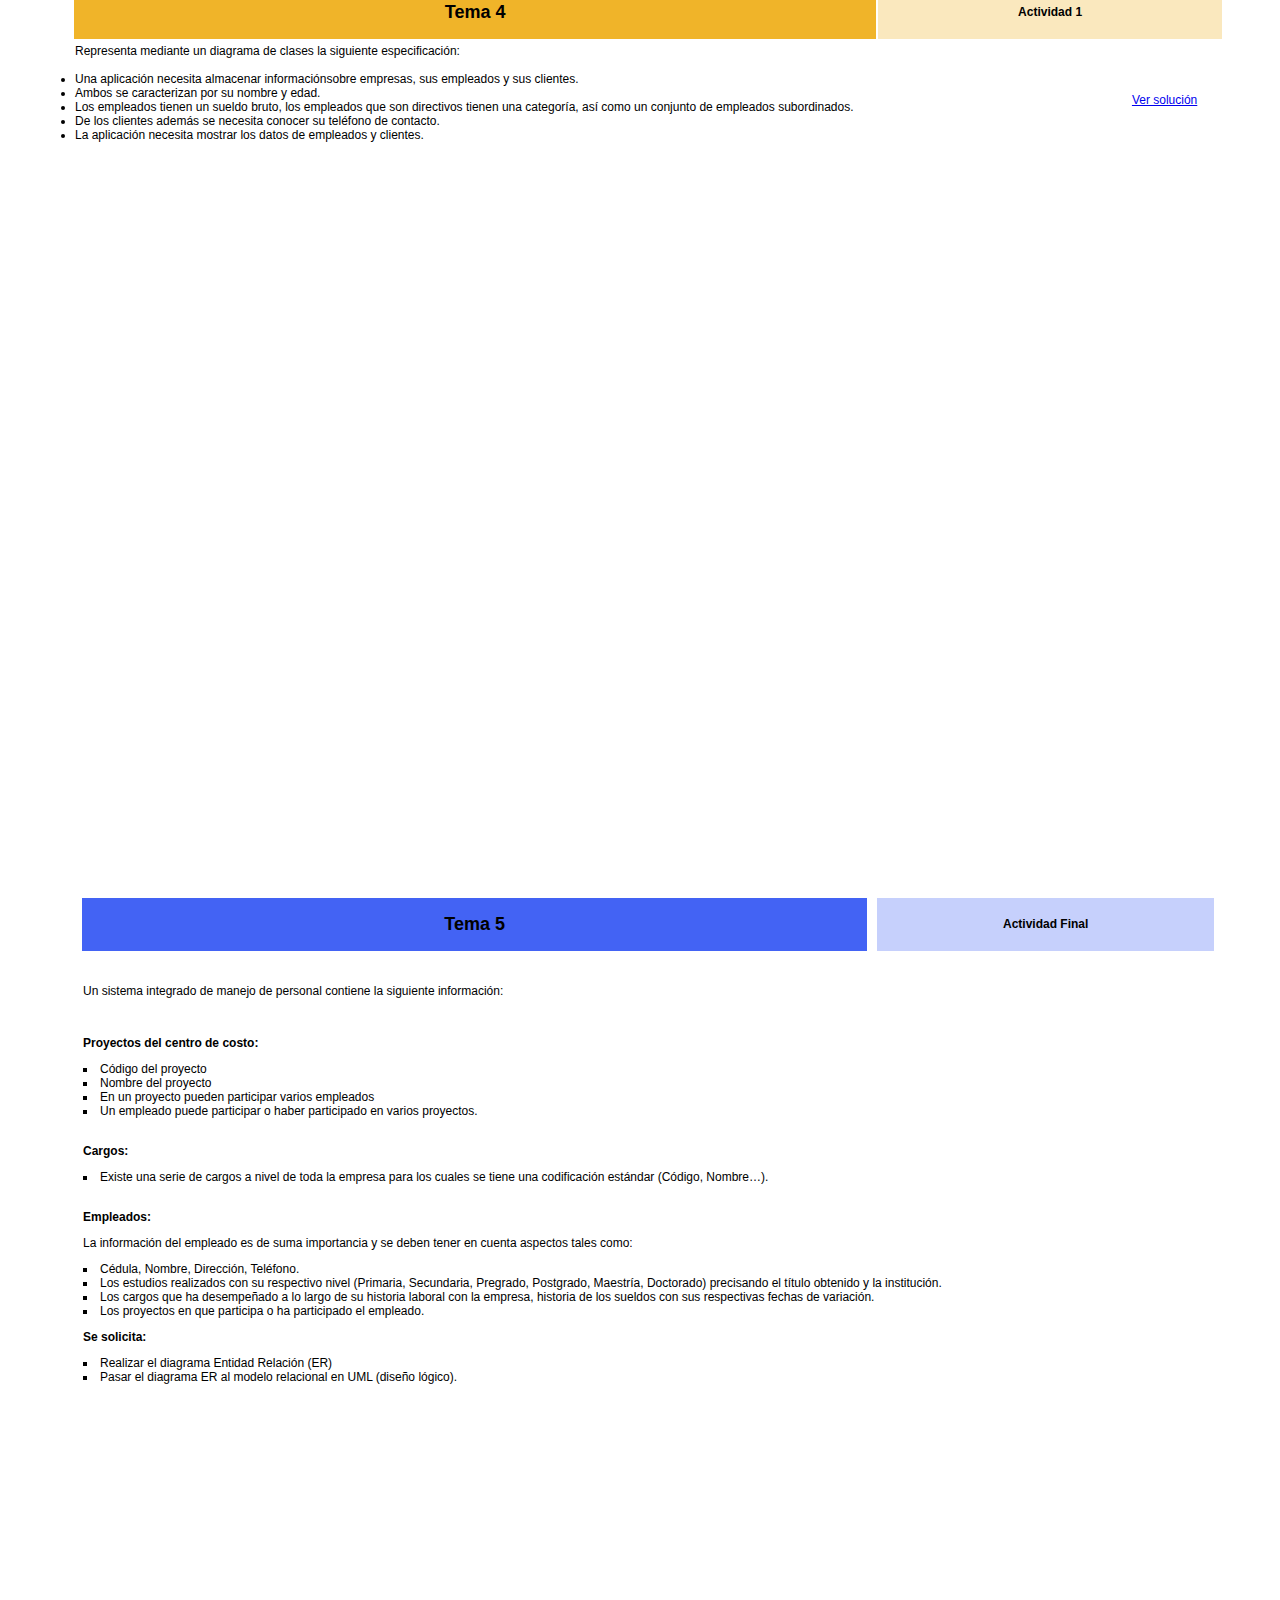
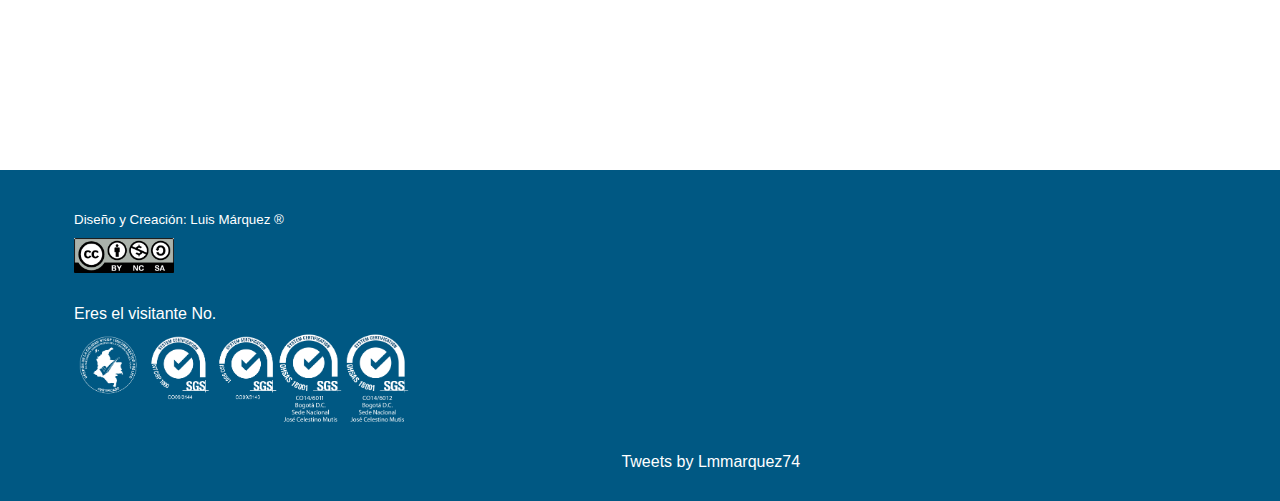
==== commit 23f3e6ca: "Update actividades.html" ====
--- a/actividades.html
+++ b/actividades.html
@@ -244,7 +244,7 @@
 			<iframe src="temas/actividad5.html" frameborder="0" id="tema5" style="width:100%; height:100vh; scrolling:auto; overflow:hidden;"></iframe>					
 		</section>
 
-		<!-- Pie de página -->
+			<!-- Pie de página -->
 		<footer>
 			<div class="container">
 				<div class="row">
@@ -259,18 +259,12 @@
 							<tr>
 								<td>
 									<img src="img/commons.png" alt="license" style="width:100px; height:auto;">
-									<br>
+									<br><br>
 								</td>
 							</tr>
 
 							<tr>
-								<td>Eres el visitante No.</td>
-							</tr>
-
-							<tr>
-								<td>
-									<center><a href="https://www.cerotec.net/estadisticas-101509/manueletee.github.io" title="contador y estadísticas"><img src="https://www.cerotec.net/contador.php?t=1&s=1&i=101509" alt="Contador de visitas y estadísticas"></a> <br><a href='https://www.cerotec.net/contadores/' style='font-size:12px;' ></a></center>
-								</td>
+								<td>Eres el visitante No. &nbsp;<div class="views"></div></td>
 							</tr>
 
 							<tr>
@@ -286,8 +280,16 @@
 			</div>
 		</footer>
 	</main>
-
+	
 	<script type="text/javascript" src="js/jquery-3.1.1.min.js"></script>
+	<script type="text/javascript">
+		//Hacemos la Function para abrir el contador de visitas
+		function recargar_views(){
+			$(".views").load("http://contadorlmm.byethost7.com/contador.txt");
+		}
+		// Establecemos el temporizador a 1 segundos
+		timer = setInterval("recargar_views()", 1000);
+	</script>
 	
 </body>
-</html>+</html>
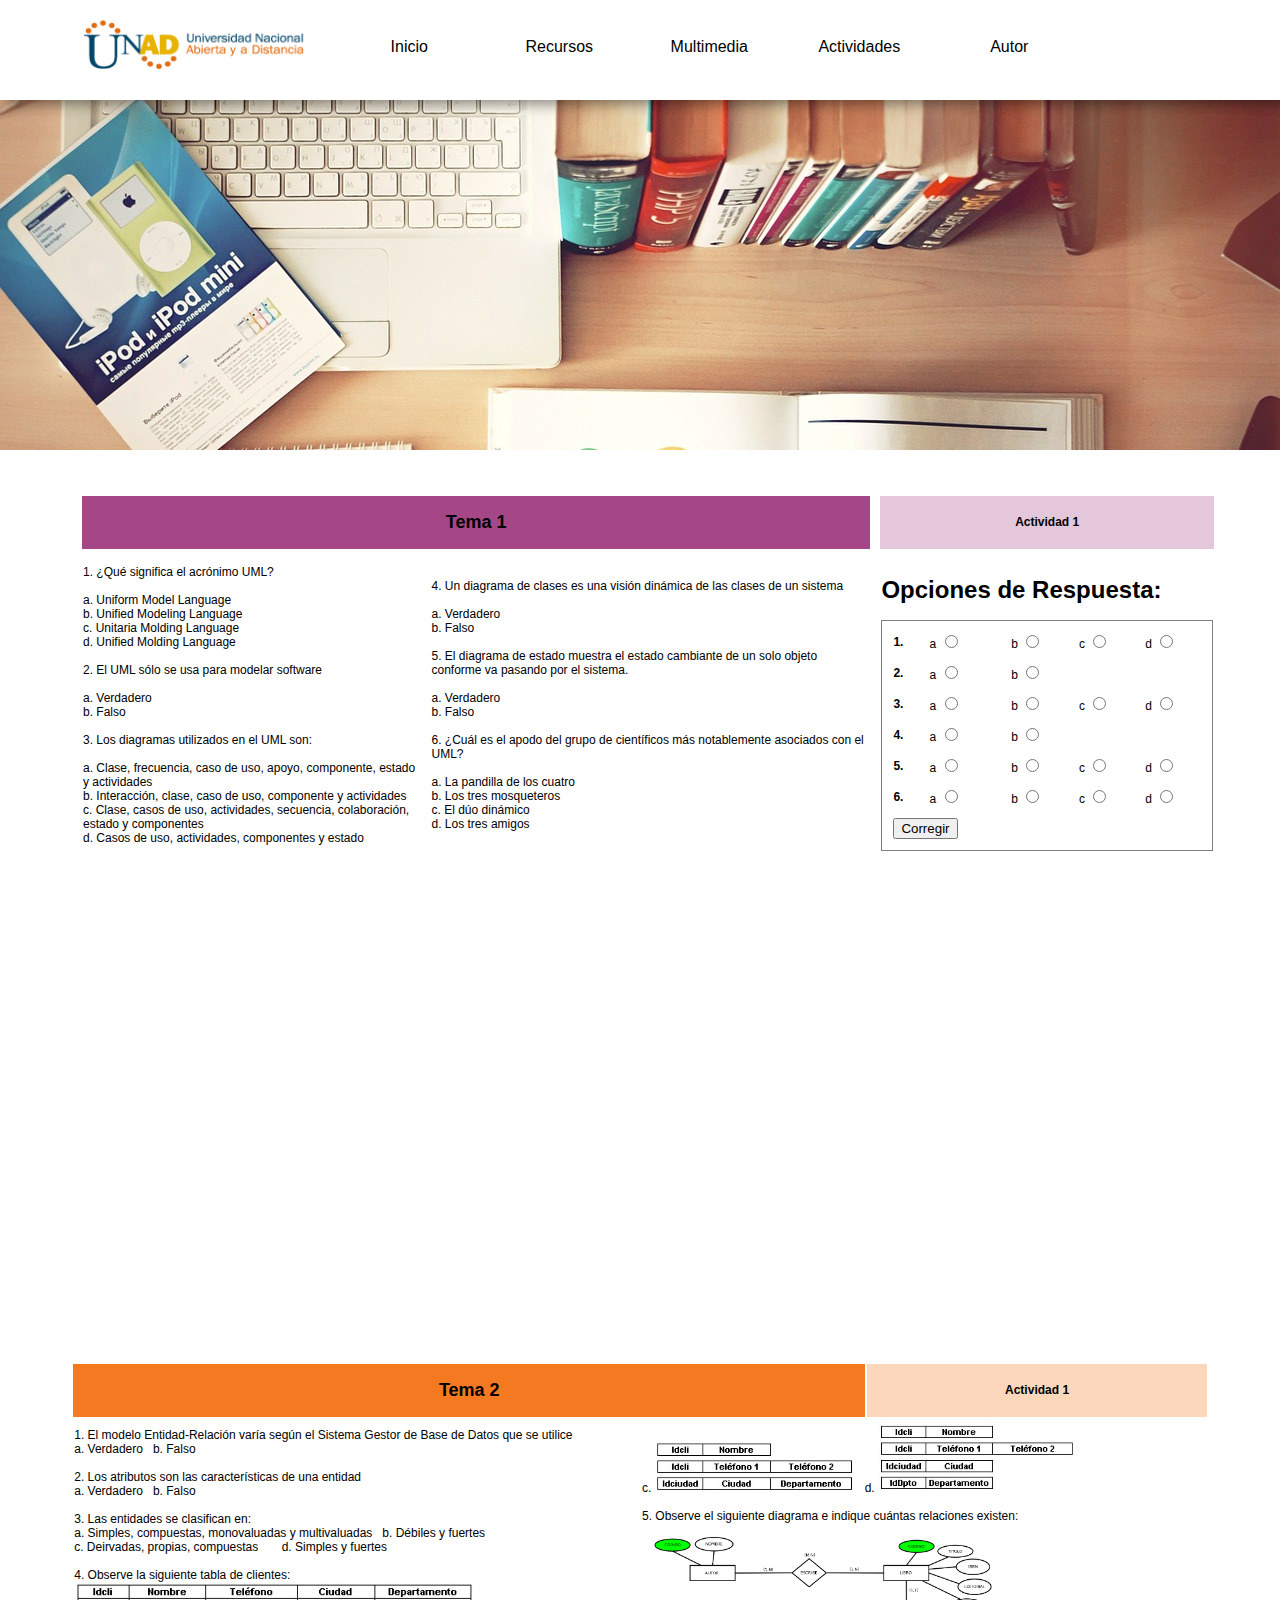
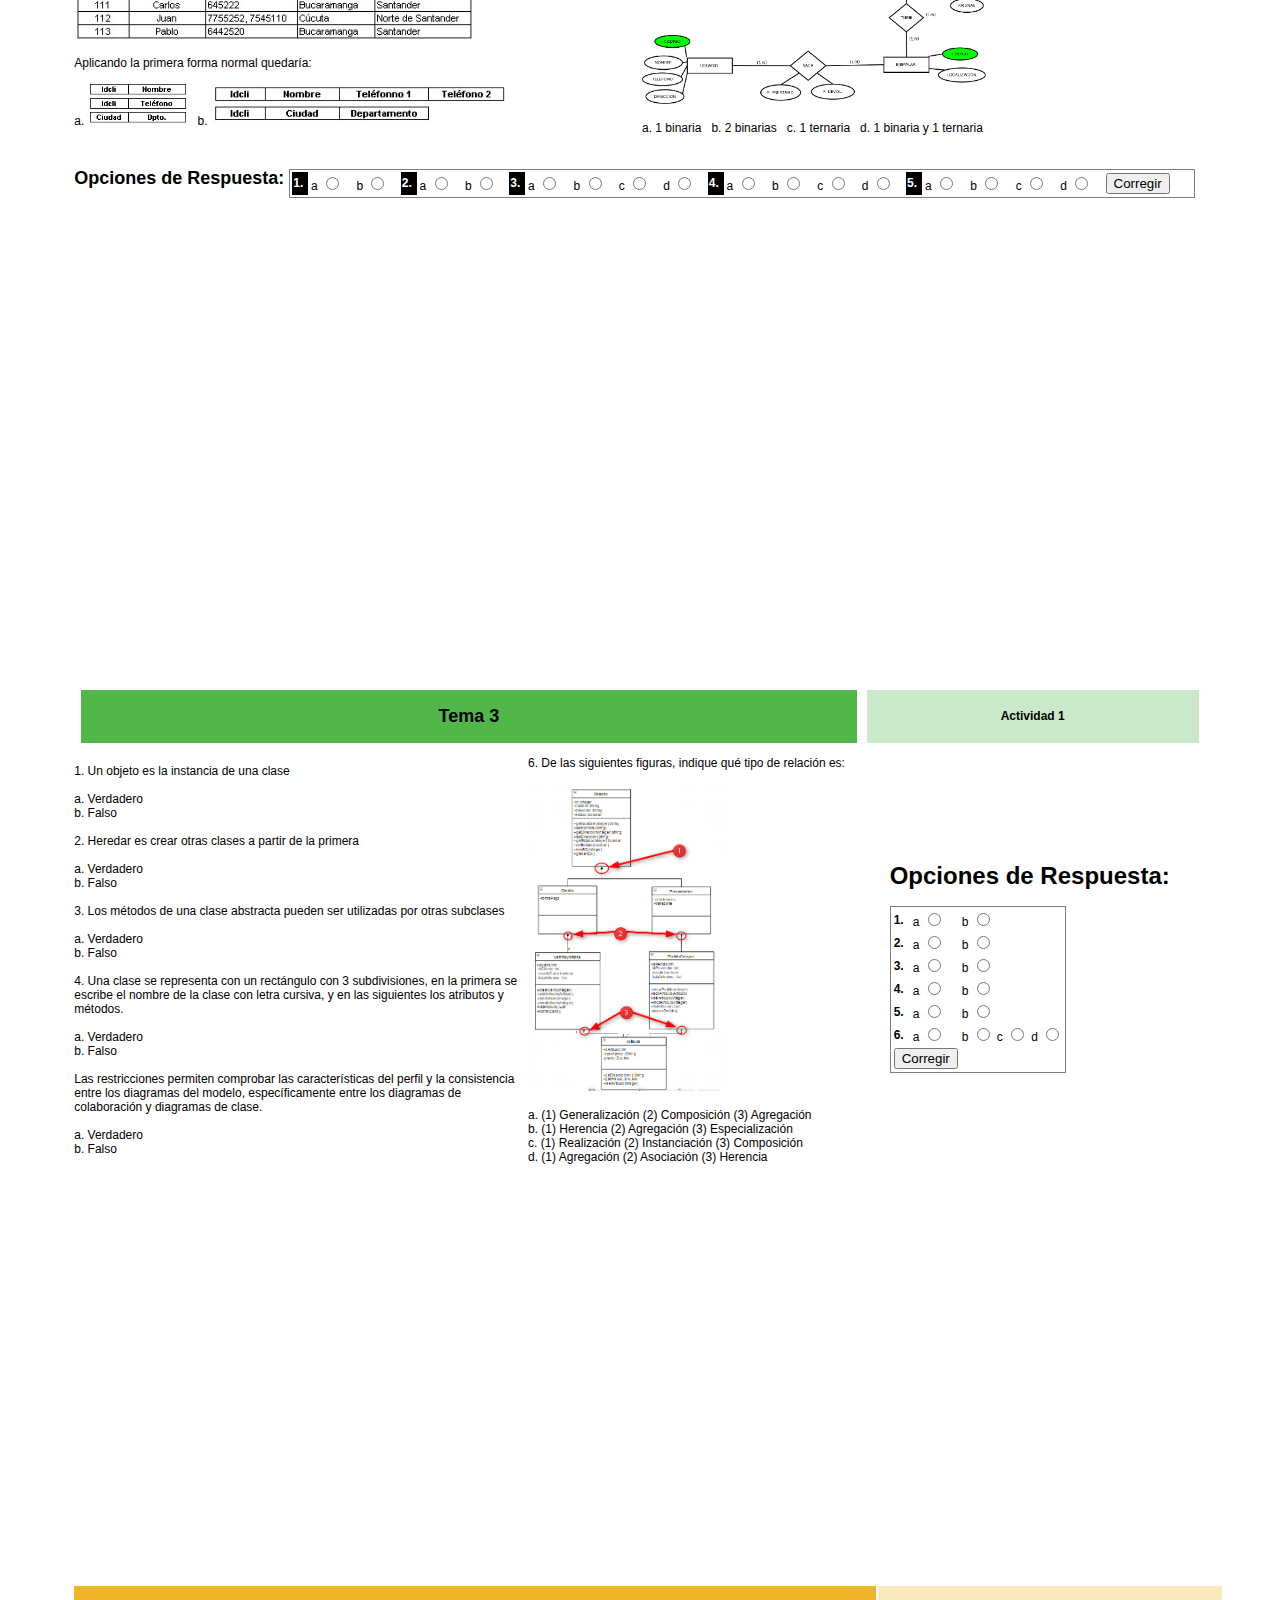
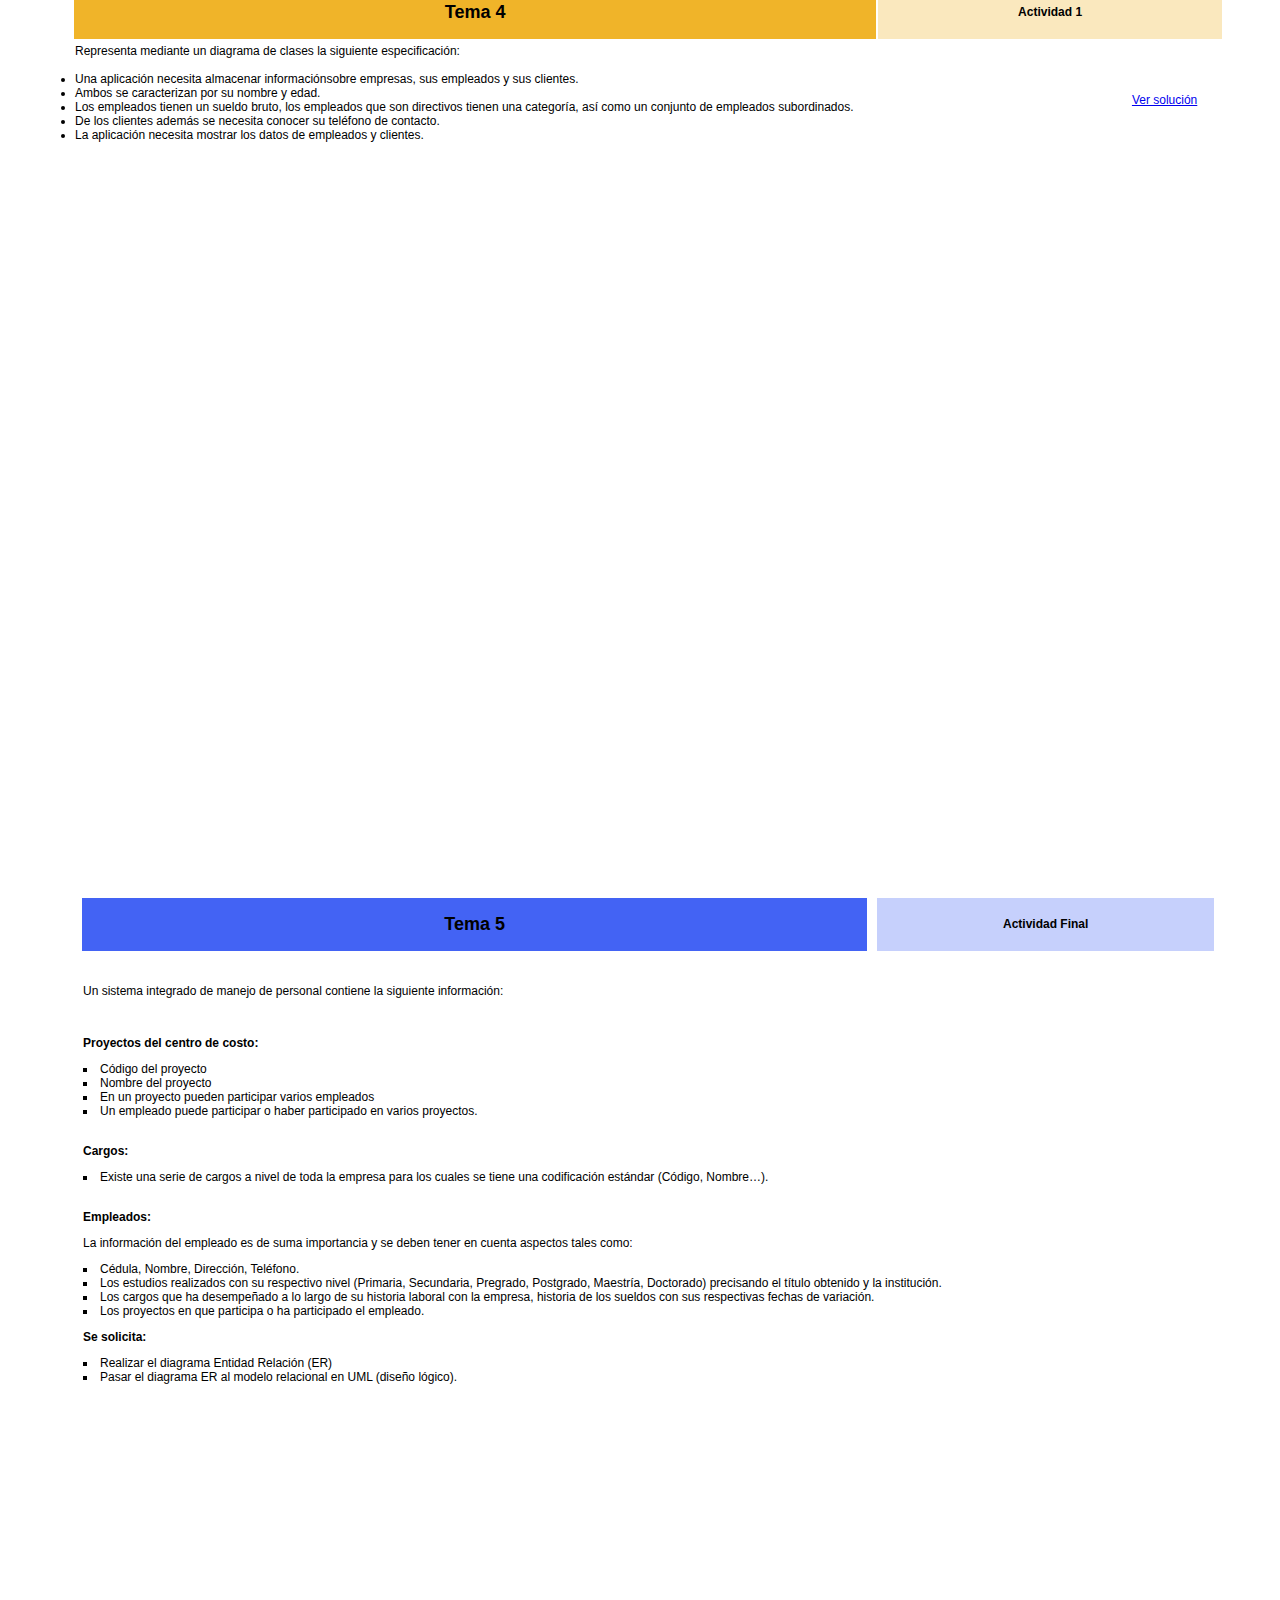
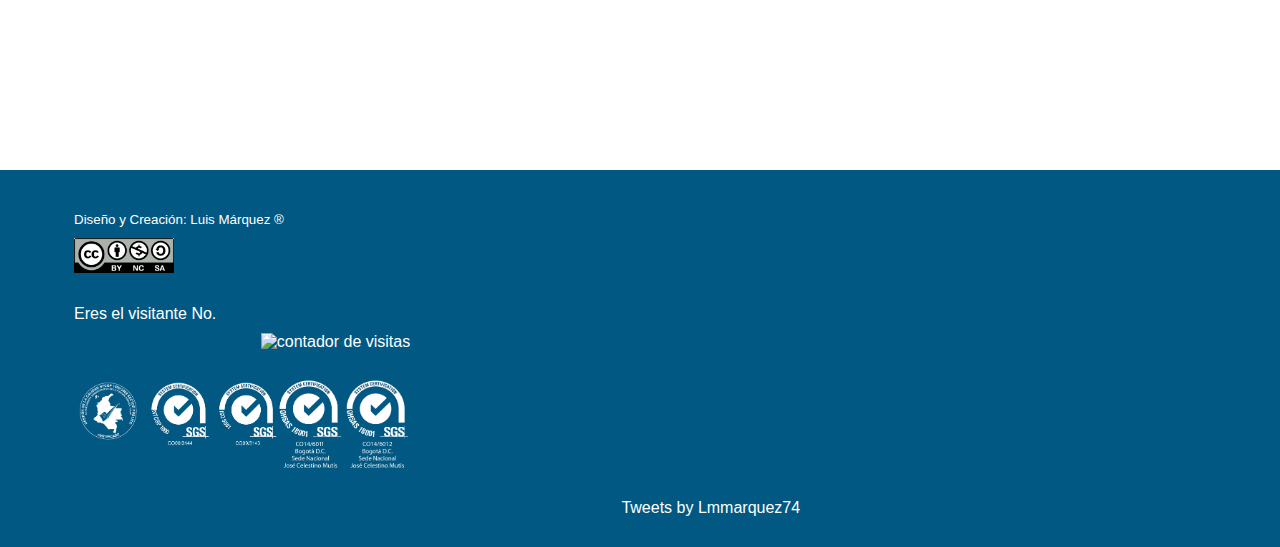
==== commit 15bd0c76: "Update actividades.html" ====
--- a/actividades.html
+++ b/actividades.html
@@ -264,7 +264,16 @@
 							</tr>
 
 							<tr>
-								<td>Eres el visitante No. &nbsp;<div class="views"></div></td>
+								<td>Eres el visitante No.</td>
+							</tr>
+							
+							<tr>
+								<td>
+																	<!-- Contador de visitas -->
+<center><a href="http://www.websmultimedia.com/contador-de-visitas-gratis" title="Contador De Visitas Gratis">
+<img style="border: 0px solid; display: inline;" alt="contador de visitas" src="http://www.websmultimedia.com/contador-de-visitas.php?id=234444"></a><br><a href='http://www.websmultimedia.com/contador-de-visitas-gratis'></a><br><a href='http://www.websmultimedia.com'></a></center>
+<!-- Fin Contador de visitas -->
+								</td>
 							</tr>
 
 							<tr>
@@ -282,14 +291,6 @@
 	</main>
 	
 	<script type="text/javascript" src="js/jquery-3.1.1.min.js"></script>
-	<script type="text/javascript">
-		//Hacemos la Function para abrir el contador de visitas
-		function recargar_views(){
-			$(".views").load("http://contadorlmm.byethost7.com/contador.txt");
-		}
-		// Establecemos el temporizador a 1 segundos
-		timer = setInterval("recargar_views()", 1000);
-	</script>
 	
 </body>
 </html>
